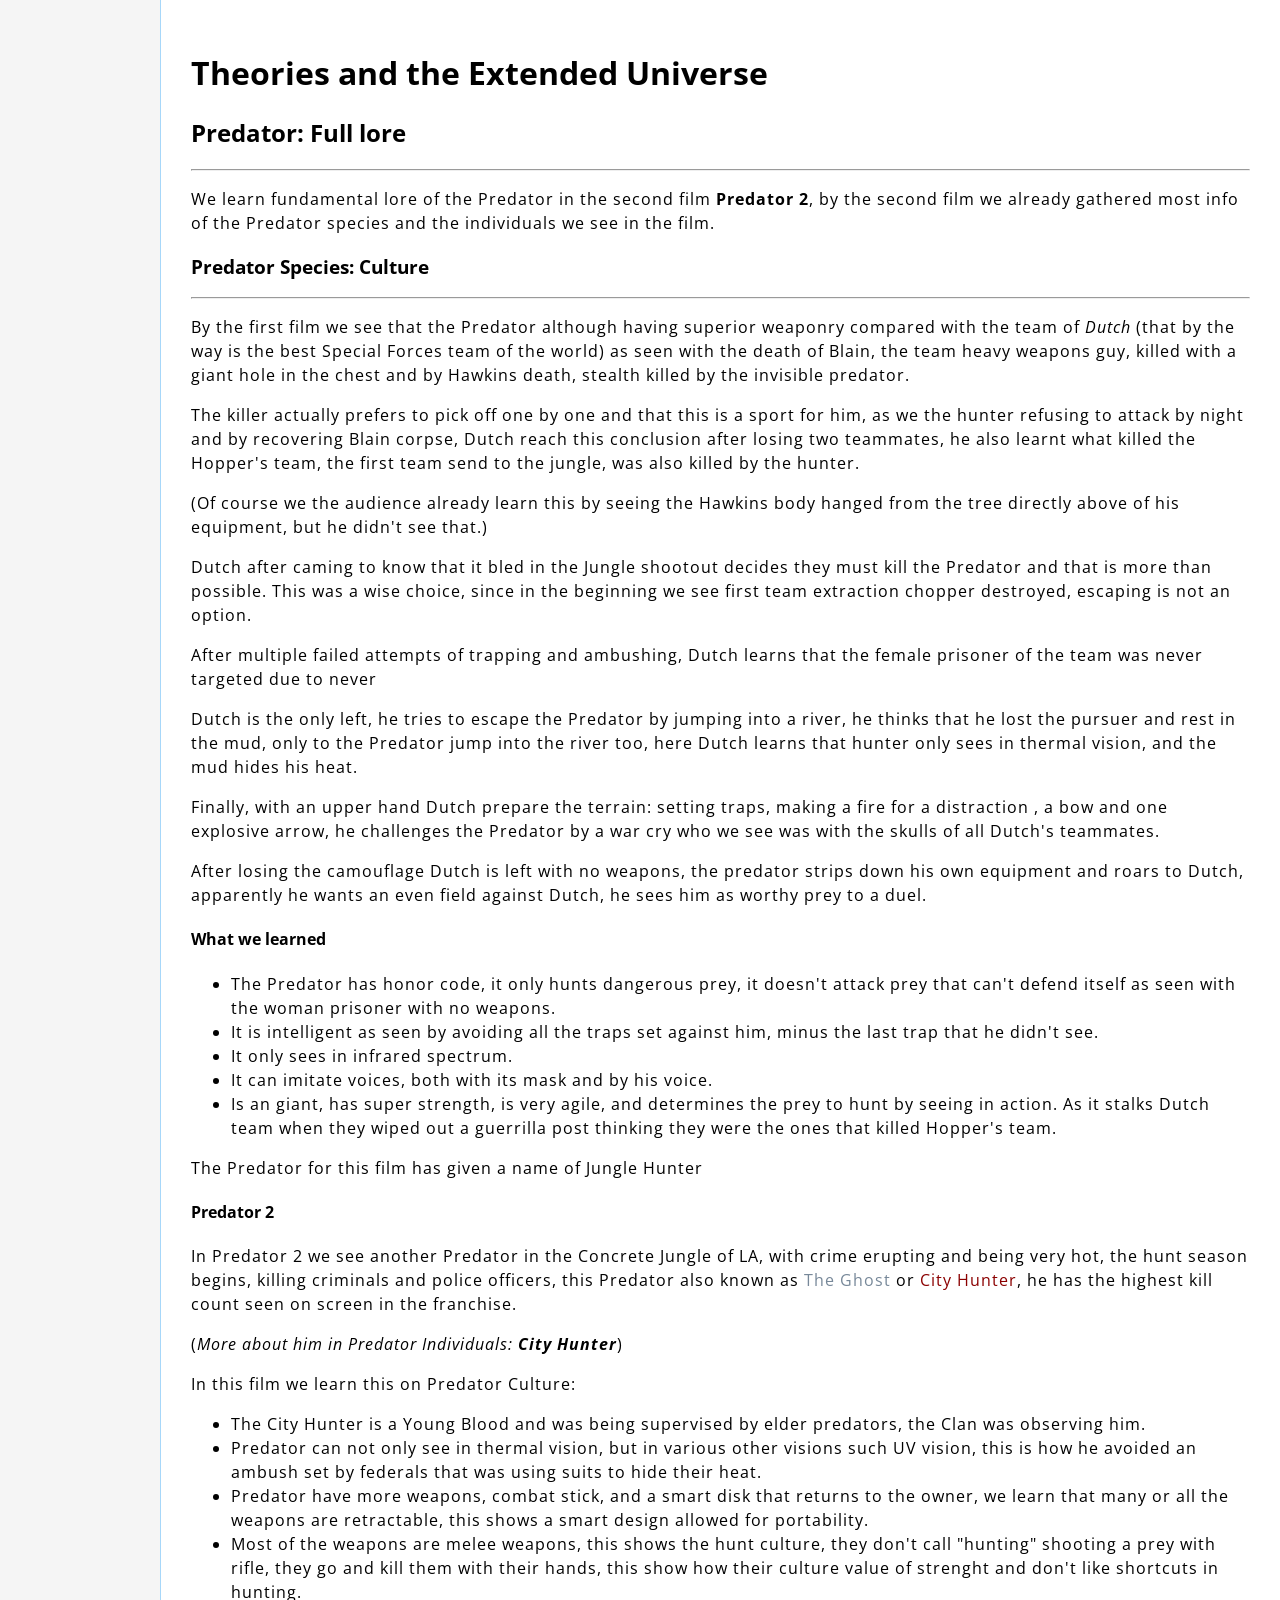
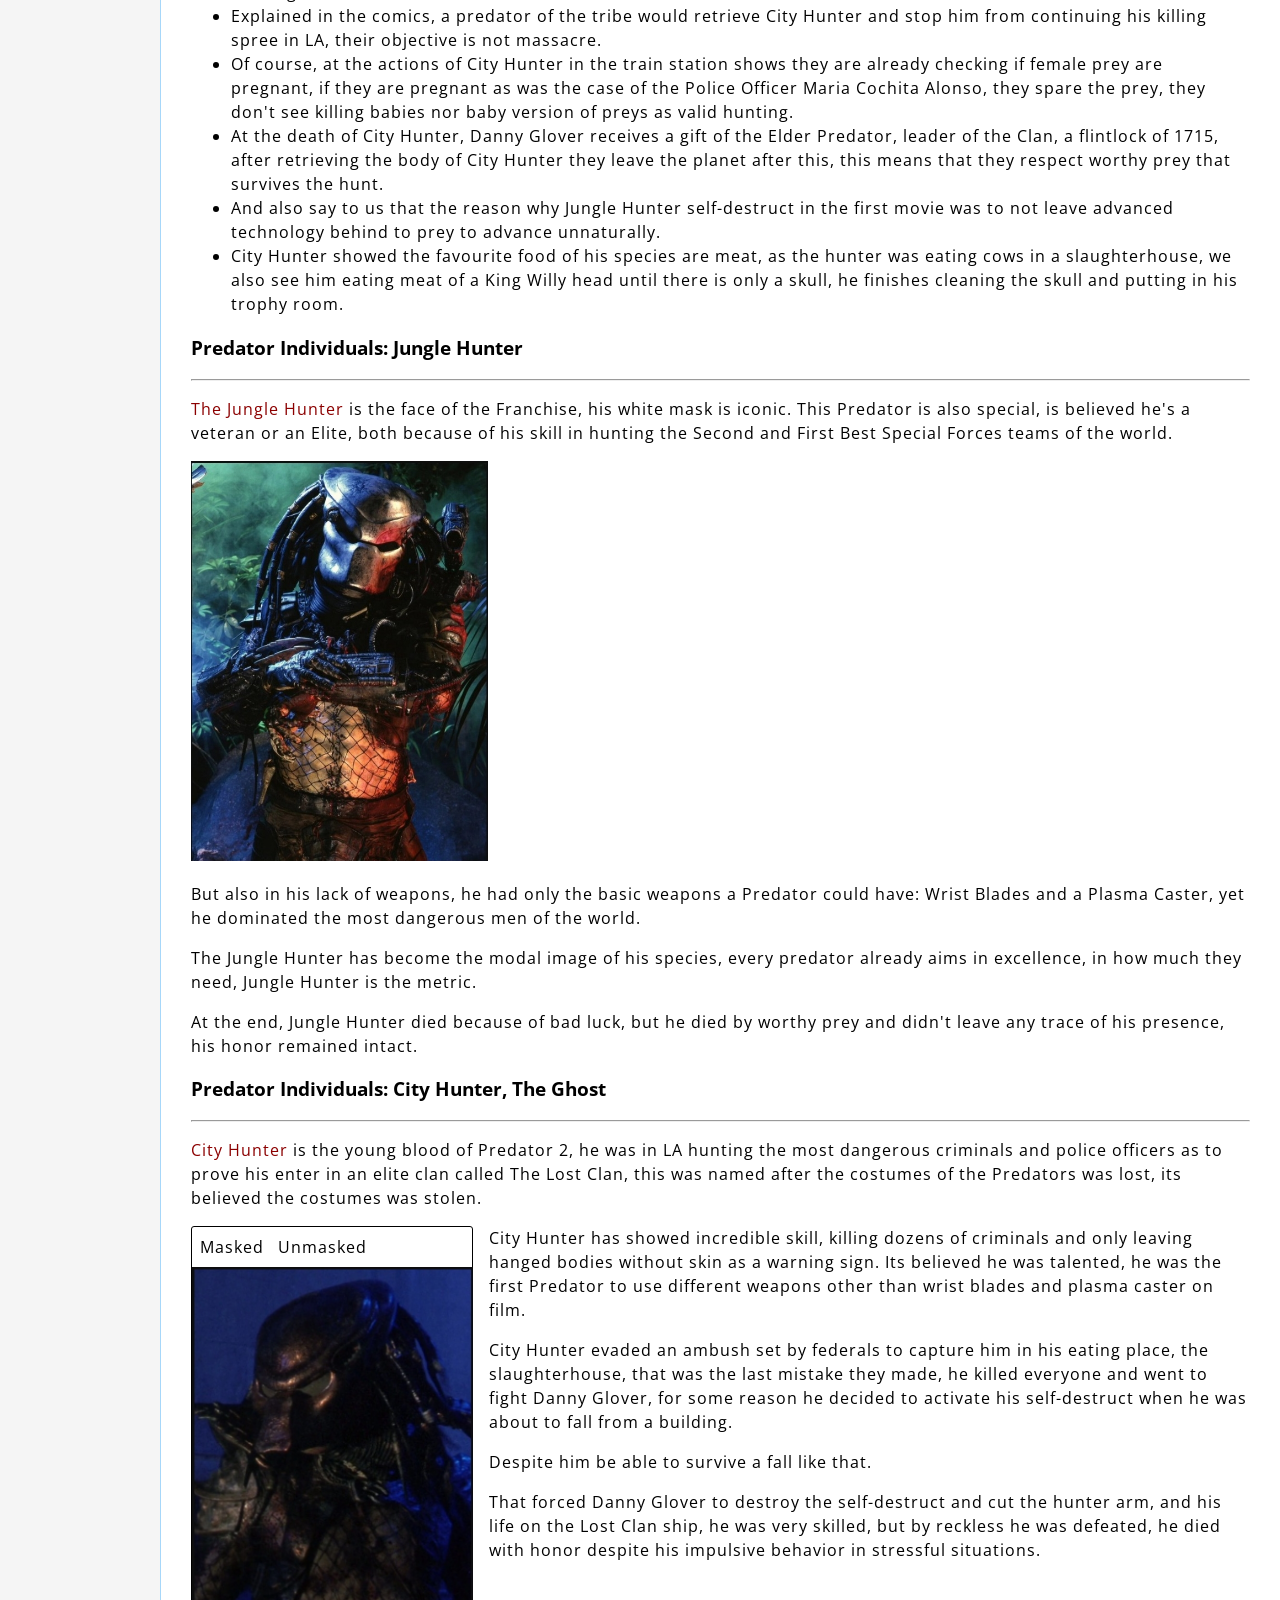
==== templates/ex_avp.html @ c5069220 "Making the image to change when clicked in specific button." ====
<!DOCTYPE html>
<html lang="en">
<head>
    <meta charset="UTF-8">
    <meta name="viewport" content="width=device-width">
    <title>My app title</title>
    <link href="../static/style.css" rel="stylesheet">
    <link rel="icon" href="../tudo_que_aprendi/static/images/MASKA0.png" type="image/x-icon">
    <link rel="preconnect" href="https://fonts.googleapis.com">
    <link rel="preconnect" href="https://fonts.gstatic.com" crossorigin>
    <link href="https://fonts.googleapis.com/css2?family=Open+Sans:ital,wght@0,300..800;1,300..800&display=swap" rel="stylesheet">
</head>
<body>
    <div class="box">
        <h1>Theories and the Extended Universe</h1>
        <h2>Predator: Full lore</h2>
        <hr>
        <p>We learn fundamental lore of the Predator in the second film <strong>Predator 2</strong>, by the second film we
            already gathered most info of the Predator species and the individuals we see in the film.
        </p>
        <h3>Predator Species: Culture</h3>
        <hr>
        <div>
            <p>By the first film we see that the Predator although having superior weaponry compared with the team of <em>Dutch</em>
            (that by the way is the best Special Forces team of the world) as seen with the death of Blain,
            the team heavy weapons guy, killed with a giant hole in the chest and by Hawkins death, stealth killed by the invisible predator.
            </p>
            <p>The killer actually prefers to pick off one by one and that this is a sport for him, as we the hunter refusing to attack
                by night and by recovering Blain corpse, Dutch reach this conclusion after losing two teammates, he also learnt
                what killed the Hopper's team, the first team send to the jungle, was also killed by the hunter.
            </p>
            <p>(Of course we the audience already learn this by seeing the Hawkins body hanged from the tree directly above
                of his equipment, but he didn't see that.)
            </p>
            <p>Dutch after caming to know that it bled in the Jungle shootout decides they must kill the Predator and that is
                more than possible. This was a wise choice, since in the beginning we see first team extraction chopper destroyed,
                escaping is not an option.
            </p>
            <p>After multiple failed attempts of trapping and ambushing, Dutch learns that the female prisoner of the team
                was never targeted due to never
            <p>
                Dutch is the only left, he tries to escape the Predator
                by jumping into a river, he thinks that he lost the pursuer and rest in the mud, only to the Predator jump into
                the river too, here Dutch learns that hunter only sees in thermal vision, and the mud hides his heat.
            </p>
            <p>Finally, with an upper hand Dutch prepare the terrain: setting traps, making a fire for a distraction
                , a bow and one explosive arrow, he challenges the Predator by a war cry who we see was with the skulls of all
                Dutch's teammates.
            </p>
            <p>After losing the camouflage Dutch is left with no weapons, the predator strips down his own equipment and roars
                to Dutch, apparently he wants an even field against Dutch, he sees him as worthy prey to a duel.
            </p>
            <h4>What we learned</h4>
            <ul>
                <li>The Predator has honor code, it only hunts dangerous prey, it doesn't attack prey that can't defend itself
                    as seen with the woman prisoner with no weapons.
                </li>
                <li>It is intelligent as seen by avoiding all the traps set against him, minus the last trap that he didn't see.</li>
                <li>It only sees in infrared spectrum.</li>
                <li>It can imitate voices, both with its mask and by his voice.</li>
                <li>Is an giant, has super strength, is very agile, and determines the prey to hunt by seeing in action. As it
                    stalks Dutch team when they wiped out a guerrilla post thinking they were the ones that killed Hopper's team.
                </li>
            </ul>
            <p>The Predator for this film has given a name of Jungle Hunter</p>
            <h4>Predator 2</h4>
            <p>In Predator 2 we see another Predator in the Concrete Jungle of LA, with crime erupting and being very hot,
                the hunt season begins, killing criminals and police officers, this Predator also known as
                <span style="color: lightslategrey">The Ghost</span> or <span class="p_maincolor">City Hunter</span>, he
                has the highest kill count seen on screen in the franchise.
            </p>
            <p>(<em>More about him in Predator Individuals: <strong>City Hunter</strong></em>)</p>
            <p>In this film we learn this on Predator Culture:</p>
            <ul><li>The City Hunter is a Young Blood and was being supervised by elder predators, the Clan was observing him.</li>
                <li>Predator can not only see in thermal vision, but in various other visions such UV vision, this is how
                    he avoided an ambush set by federals that was using suits to hide their heat.
                </li>
                <li>Predator have more weapons, combat stick, and a smart disk that returns to the owner, we learn that
                    many or all the weapons are retractable, this shows a smart design allowed for portability.
                </li>
                <li>Most of the weapons are melee weapons, this shows the hunt culture, they don't call "hunting" shooting
                    a prey with rifle, they go and kill them with their hands, this show how their culture value of strenght
                    and don't like shortcuts in hunting.
                </li>
                <li>Explained in the comics, a predator of the tribe would retrieve City Hunter and stop him from continuing
                    his killing spree in LA, their objective is not massacre.
                </li>
                <li>Of course, at the actions of City Hunter in the train station shows they are already checking if female
                    prey are pregnant, if they are pregnant as was the case of the Police Officer Maria Cochita Alonso,
                    they spare the prey, they don't see killing babies nor baby version of preys as valid hunting.
                </li>
                <li>At the death of City Hunter, Danny Glover receives a gift of the Elder Predator, leader of the Clan,
                    a flintlock of 1715, after retrieving the body of City Hunter they leave the planet after this,
                    this means that they respect worthy prey that survives the hunt.
                </li>
                <li>And also say to us that the reason why Jungle Hunter self-destruct in the first movie was to not leave
                    advanced technology behind to prey to advance unnaturally.
                </li>
                <li>City Hunter showed the favourite food of his species are meat, as the hunter was eating cows in
                    a slaughterhouse, we also see him eating meat of a King Willy head until there is only a skull,
                    he finishes cleaning the skull and putting in his trophy room.
                </li>
            </ul>
           <!-- <img src="../static/imgs/City_Hunter_%20Masked.jpeg" alt="City Hunter Masked"> -->
        </div>
        <h3>Predator Individuals: Jungle Hunter</h3>
        <hr>
        <div>
            <p><span class="p_maincolor">The Jungle Hunter</span> is the face of the Franchise, his white mask is iconic. This Predator is also special, is
                believed he's a veteran or an Elite, both because of his skill in hunting the Second and First Best Special Forces
                teams of the world.
            </p>
            <img class="fix_image3" src="../static/imgs/Jungle_Predator.jpeg" alt="Jungle Hunter posing">
            <p>But also in his lack of weapons, he had only the basic weapons a Predator could have: Wrist Blades and a Plasma
                Caster, yet he dominated the most dangerous men of the world.
            </p>
            <p>The Jungle Hunter has become the modal image of his species, every predator already aims in excellence, in how
                much they need, Jungle Hunter is the metric.
            </p>
            <p>At the end, Jungle Hunter died because of bad luck, but he died by worthy prey and didn't leave any trace of his
                presence, his honor remained intact.
            </p>
        </div>
        <h3>Predator Individuals: City Hunter, The Ghost</h3>
        <hr>
        <div>
            <p><span class="p_maincolor">City Hunter</span> is the young blood of Predator 2, he was in LA hunting the most dangerous criminals and police officers
                as to prove his enter in an elite clan called The Lost Clan, this was named after the costumes
                of the Predators was lost, its believed the costumes was stolen.
            </p>
            <div class="cont_m tabber">
                <ul class="changeImg" role="tablist">
                    <li tabindex="0" class="specialLi">Masked</li>
                    <li tabindex="-1">Unmasked</li>
                </ul>
                <img src="../static/imgs/City_Hunter_Masked.jpeg" alt="City Hunter Masked" class="fix_image2">
            </div>
            <p>City Hunter has showed incredible skill, killing dozens of criminals and only leaving hanged bodies without skin
                as a warning sign. Its believed he was talented, he was the first Predator to use different weapons other
                than wrist blades and plasma caster on film.
            </p>
            <p>City Hunter evaded an ambush set by federals to capture him in his eating place, the slaughterhouse, that
                was the last mistake they made, he killed everyone and went to fight Danny Glover, for some reason he decided
                to activate his self-destruct when he was about to fall from a building.
            </p>
            <p>Despite him be able to survive a fall like that.</p>
            <p>That forced Danny Glover to destroy the self-destruct and cut the hunter arm, and his life on the Lost Clan ship,
                he was very skilled, but by reckless he was defeated, he died with honor despite his impulsive behavior
                in stressful situations.
            </p>
        </div>
    </div>
    <script src="../static/progam.js"></script>
    <!--<div class="explore-navigation"v>
        <p>Teste</p>
        <ul>
            <li>Temos isso</li>
            <li>E isso</li>
            <li>E isso tambem</li>
            <li>E isso tambem2</li>
            <li>E isso tambem3</li>
        </ul>
    </div>-->
</body>
</html>
---- static/style.css ----
h3.contents {
    text-align: center;
}

.p_maincolor {
    color: darkred;
}

.a_maincolor {
    color: darkgreen;
}

.m_maincolor {
    color: darkslateblue;
}

html {
    font-size: 16px;
    /* Replace PLACEHOLDER with the font-family property value you got from Google Fonts */
    font-family: "Open Sans", sans-serif;
}

body {
    margin: auto;
  //  padding: 1.25em 1.5em 1.5em 1.5em;
    background: whitesmoke;
    //max-width: 1000px;
}

p, li {
    line-height: 1.5;
    letter-spacing: 1px;
}

.fix_image {
    max-width: 500px;
}

.fix_image2 {
    max-width: 500px;
    max-height: 350px;
    display: block;
}

.fix_image3 {
    max-width: 500px;
    max-height: 400px;
}

.explore-navigation {
    display: flex;
    flex-direction: column;
    left: 0;
    bottom: 0;
    position: absolute;
}

a:link {
    text-decoration: none;
}

a:hover {
    text-decoration: underline;
}

p {
    display: block;
}

.txtAlign {
    text-align: left;
}

/*.line {
    //margin-top: -1px;
    border: 1px solid #a7d7f9;
    border-right-width: 0px;
}*/

.box {
    margin-top: -1px;
    margin-left: 10em;
    border: 1px solid #a7d7f9;
    border-right-width: 0px;
    padding: 30px;
    background: white;
}

.cont_m li::marker {
    content: ' ';
}

.changeImg {
    display: flex;
    gap: 10px;
    list-style: none;
    margin: 6px;
    padding: 0;
}

.changeImg li {
    display: inline-block;
//  align-items: center;
    cursor: pointer;
    border: 2px solid transparent;
}

.changeImg li:active {
    //border-bottom: 2px solid orange;
    box-shadow: inset 0 -3px 0 -1px orange;
    transition: box-shadow .1s;
}

.tabber {
    border-radius: 3px;
    border-style: solid;
    border-width: 1px;
    clear: left;
    float: left;
    //margin: 0 0 18px 18px;
    margin-right: 1em;
    width: 280px;
    //overflow: hidden;
}

.mycontent {
    margin: auto;
    border: 1px solid darkslategray;
    width: 300px;
    display: table;
}

button {
    width: 200px;
}

.container {
    display: flex;
    gap: 0.5rem;
    flex-direction: column;
}

div.parent {
    border: 1px solid black;
    padding: 5px;
    width: 100px;
    height: 100px;
}

div.child {
    border: 1px solid red;
    margin: 10px;
    padding: 5px;
    width: 80px;
    height: 60px;
    box-sizing: border-box;
}

#content {
    margin: 0 0 20px 0;
    font-size: 95%;
    box-sizing: border-box;
}

#t-dad {
    border: 1px solid red;
}

#c1 {
    background: pink;
}

#pred {
    color: red;
}

#marine {
    color: darkblue;
}

#alien {
    color: green;
}
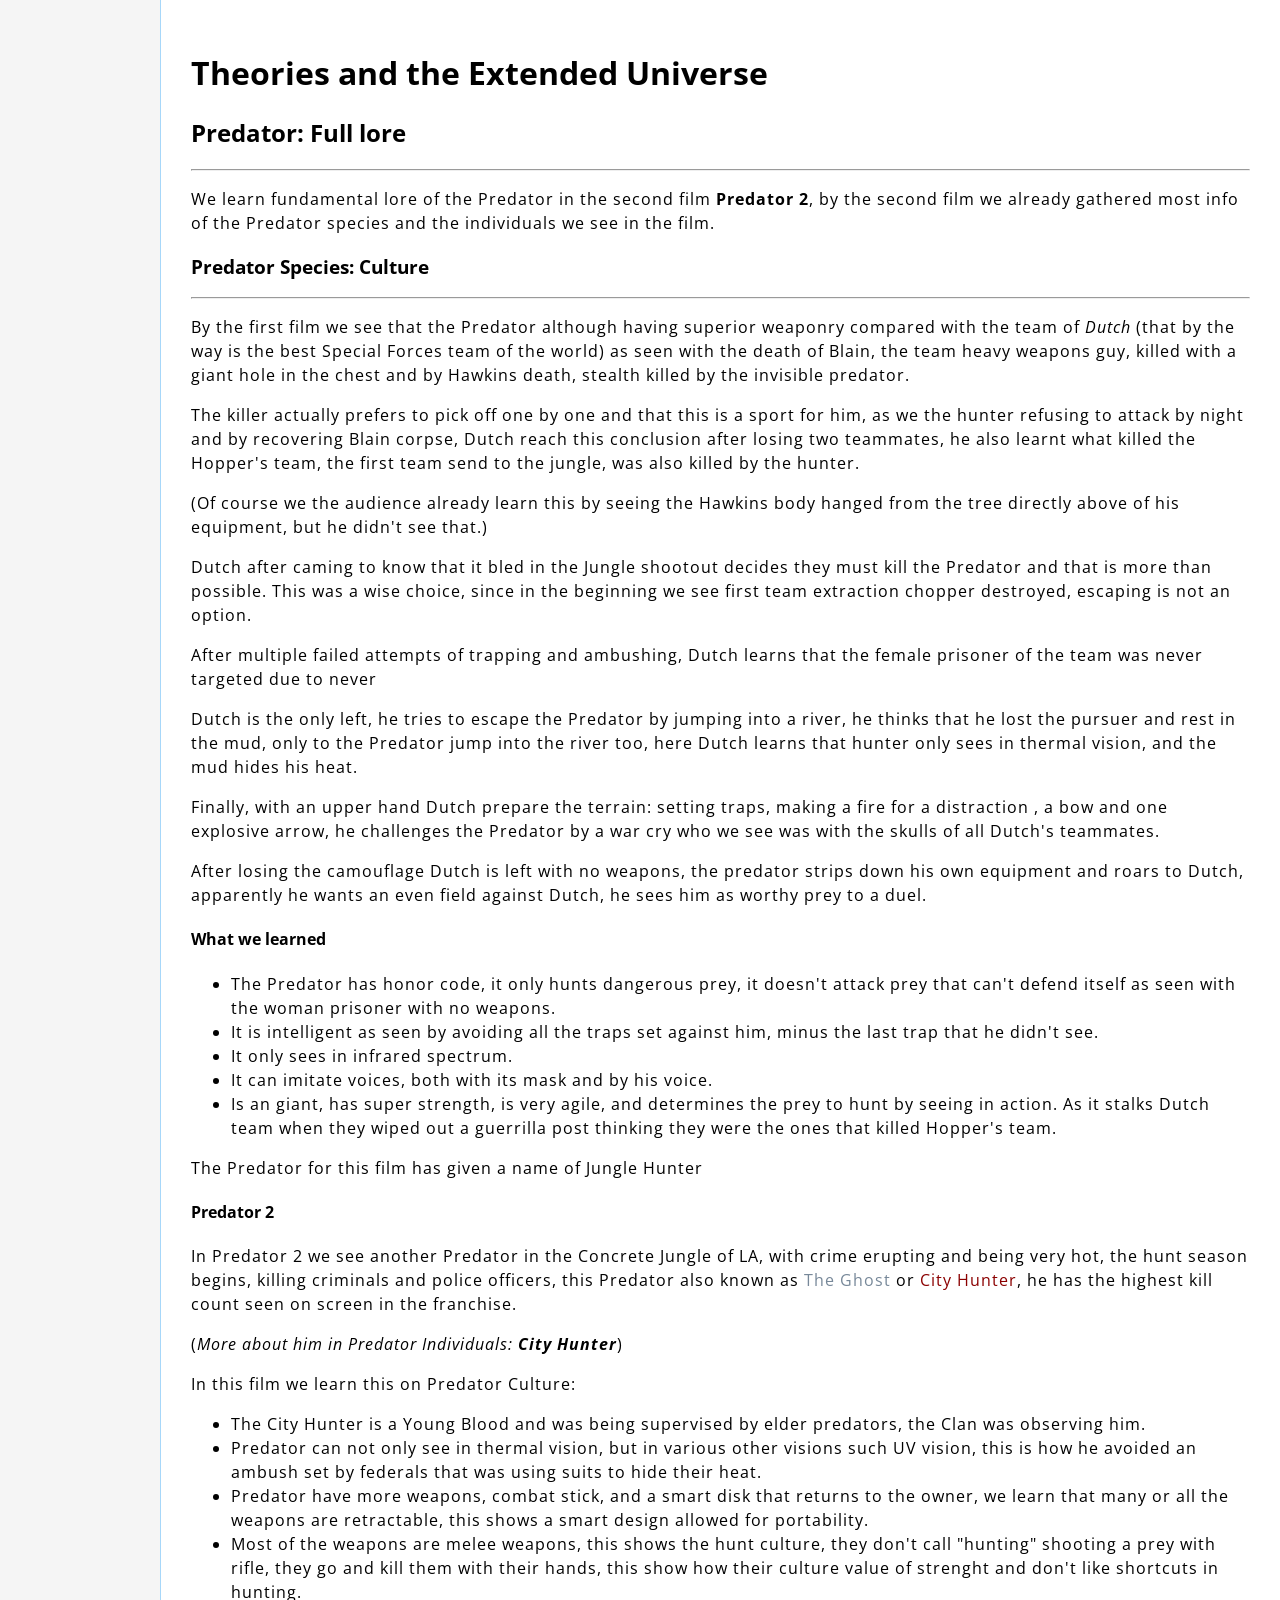
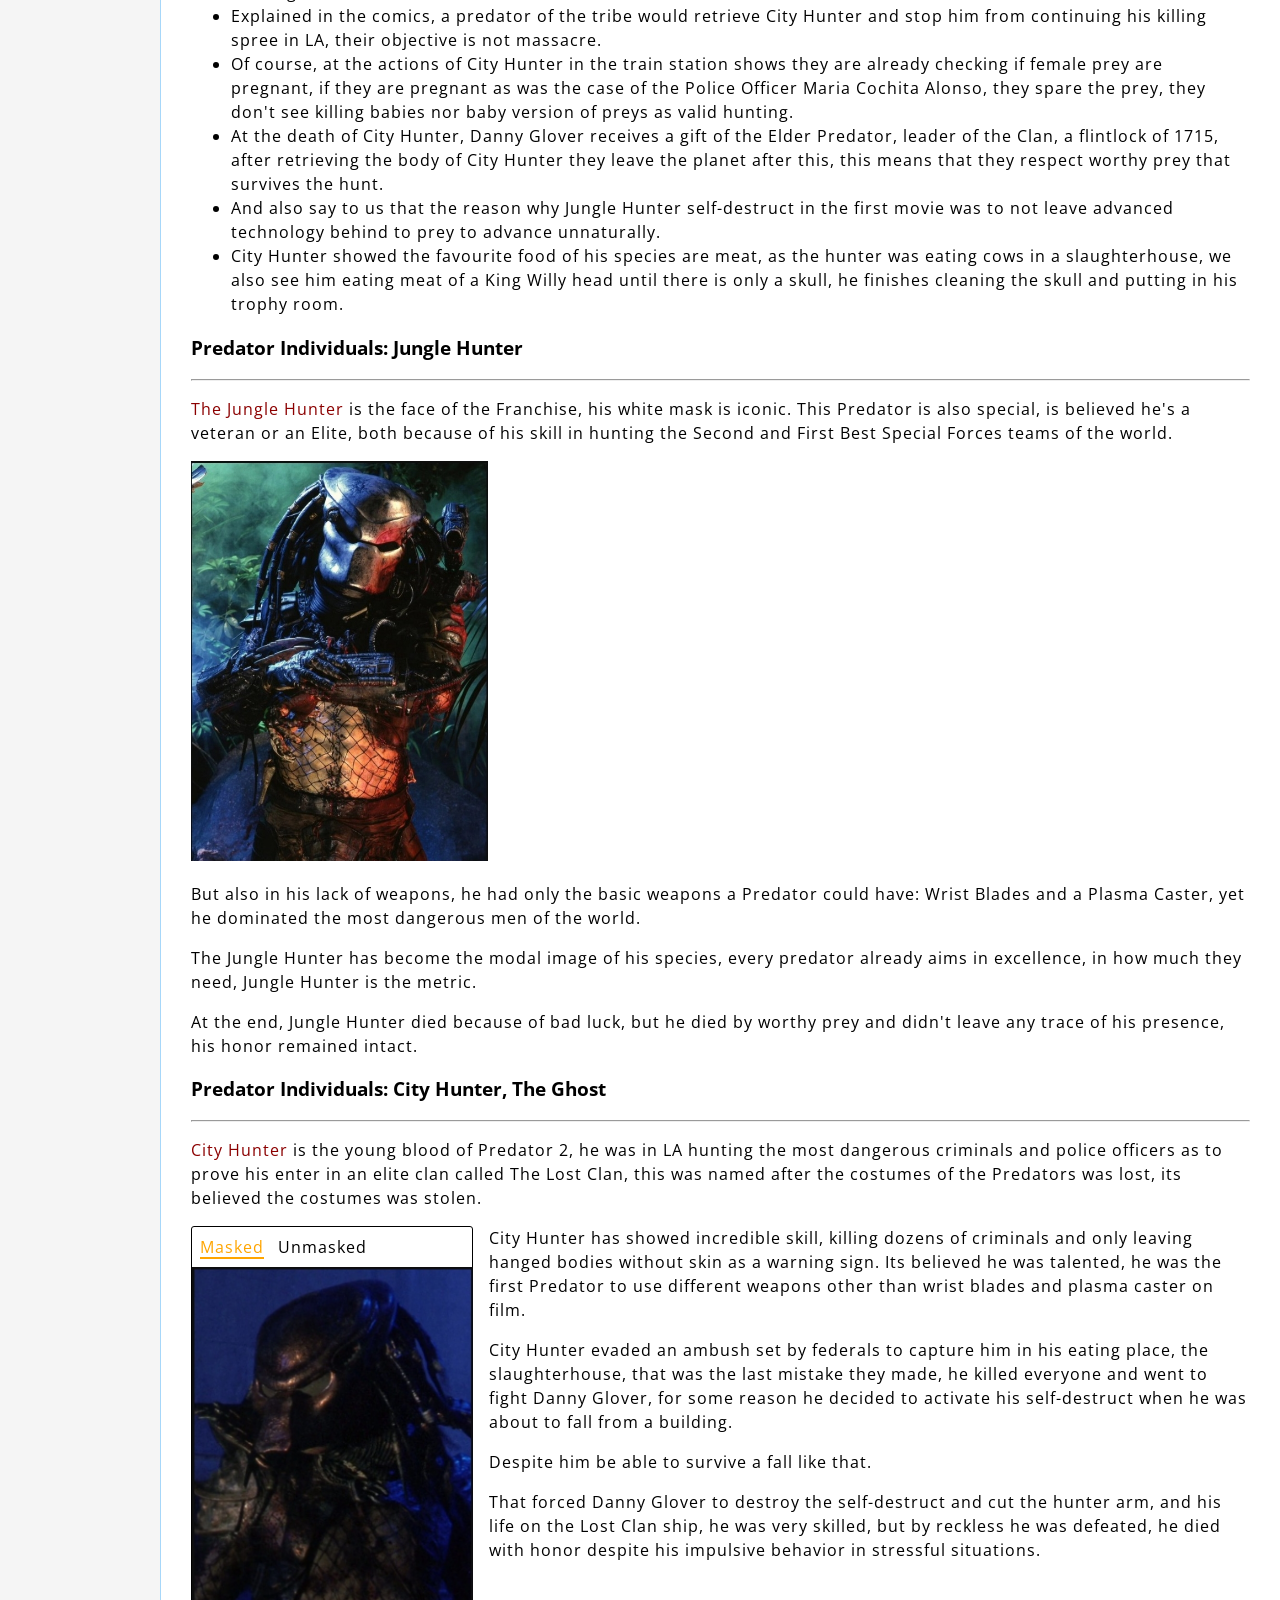
==== commit 73534b6c: "Finished making the button to change image be like the one of Fandom, Xenopedia of City Hunter." ====
--- a/templates/ex_avp.html
+++ b/templates/ex_avp.html
@@ -130,10 +130,10 @@
             </p>
             <div class="cont_m tabber">
                 <ul class="changeImg" role="tablist">
-                    <li tabindex="0" class="specialLi">Masked</li>
+                    <li tabindex="0" class="active">Masked</li>
                     <li tabindex="-1">Unmasked</li>
                 </ul>
-                <img src="../static/imgs/City_Hunter_Masked.jpeg" alt="City Hunter Masked" class="fix_image2">
+                <img src="../static/imgs/City_Hunter_Masked.jpeg" alt="City Hunter Masked" class="fix_image2" id="CH">
             </div>
             <p>City Hunter has showed incredible skill, killing dozens of criminals and only leaving hanged bodies without skin
                 as a warning sign. Its believed he was talented, he was the first Predator to use different weapons other
--- a/static/style.css
+++ b/static/style.css
@@ -105,8 +105,14 @@
     border: 2px solid transparent;
 }
 
-.changeImg li:active {
+/*.changeImg li:active {
     //border-bottom: 2px solid orange;
+    box-shadow: inset 0 -3px 0 -1px orange;
+    transition: box-shadow .1s;
+}*/
+
+.active {
+    color: orange;
     box-shadow: inset 0 -3px 0 -1px orange;
     transition: box-shadow .1s;
 }
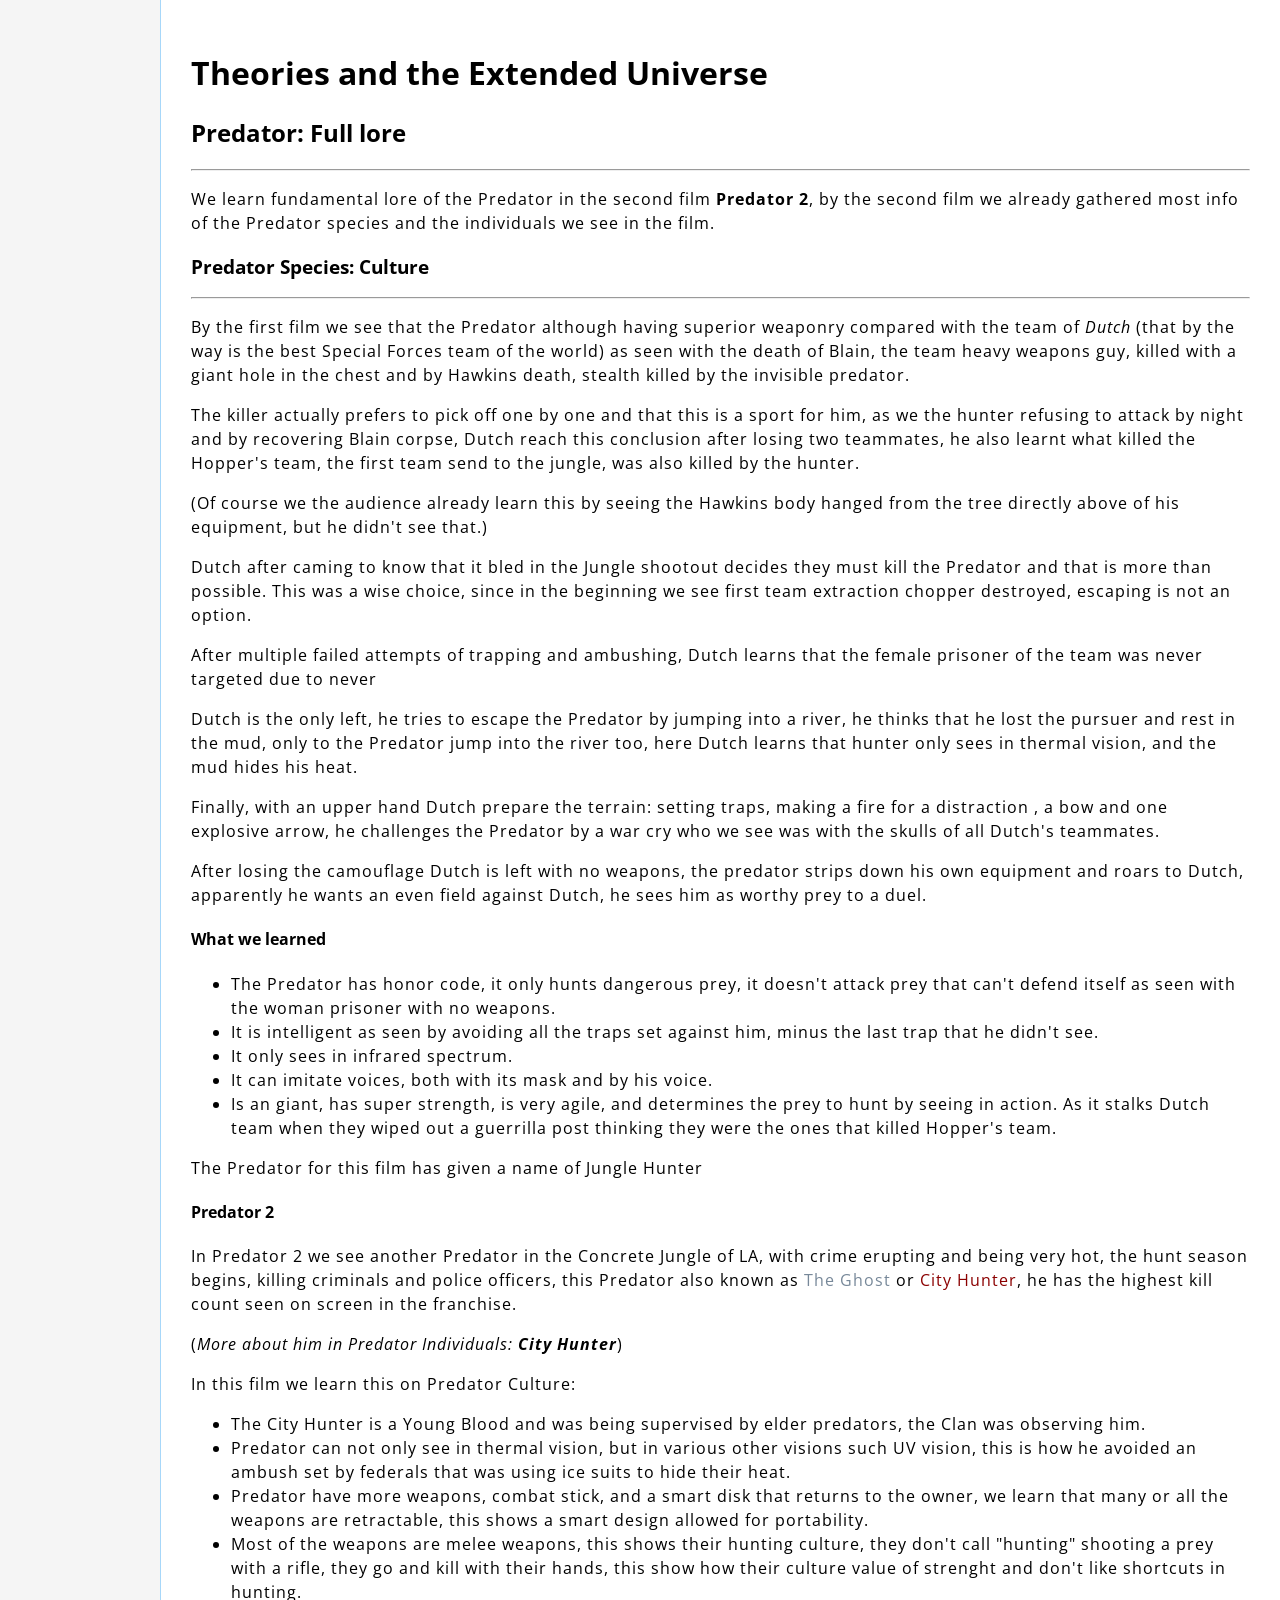
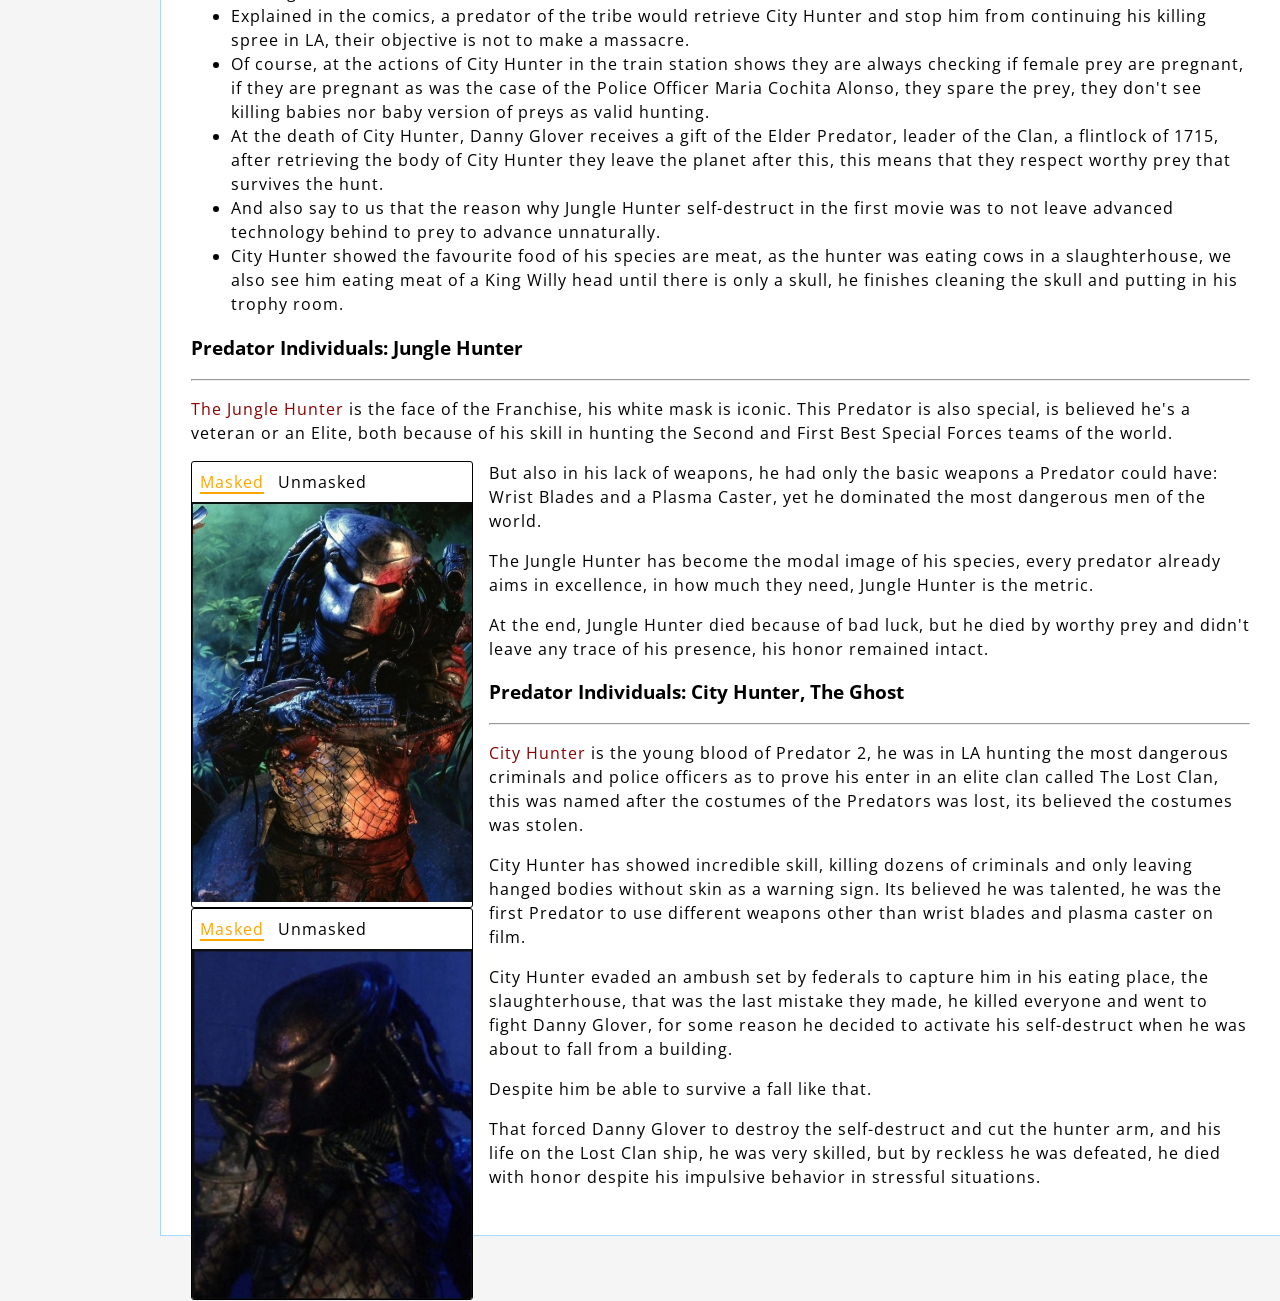
==== commit 79a98ac4: "Added change img to Jungle Hunter image, need to now fix the text format since the image are blowing" ====
--- a/templates/ex_avp.html
+++ b/templates/ex_avp.html
@@ -73,19 +73,19 @@
             <p>In this film we learn this on Predator Culture:</p>
             <ul><li>The City Hunter is a Young Blood and was being supervised by elder predators, the Clan was observing him.</li>
                 <li>Predator can not only see in thermal vision, but in various other visions such UV vision, this is how
-                    he avoided an ambush set by federals that was using suits to hide their heat.
+                    he avoided an ambush set by federals that was using ice suits to hide their heat.
                 </li>
                 <li>Predator have more weapons, combat stick, and a smart disk that returns to the owner, we learn that
                     many or all the weapons are retractable, this shows a smart design allowed for portability.
                 </li>
-                <li>Most of the weapons are melee weapons, this shows the hunt culture, they don't call "hunting" shooting
-                    a prey with rifle, they go and kill them with their hands, this show how their culture value of strenght
+                <li>Most of the weapons are melee weapons, this shows their hunting culture, they don't call "hunting" shooting
+                    a prey with a rifle, they go and kill with their hands, this show how their culture value of strenght
                     and don't like shortcuts in hunting.
                 </li>
                 <li>Explained in the comics, a predator of the tribe would retrieve City Hunter and stop him from continuing
-                    his killing spree in LA, their objective is not massacre.
+                    his killing spree in LA, their objective is not to make a massacre.
                 </li>
-                <li>Of course, at the actions of City Hunter in the train station shows they are already checking if female
+                <li>Of course, at the actions of City Hunter in the train station shows they are always checking if female
                     prey are pregnant, if they are pregnant as was the case of the Police Officer Maria Cochita Alonso,
                     they spare the prey, they don't see killing babies nor baby version of preys as valid hunting.
                 </li>
@@ -110,7 +110,14 @@
                 believed he's a veteran or an Elite, both because of his skill in hunting the Second and First Best Special Forces
                 teams of the world.
             </p>
-            <img class="fix_image3" src="../static/imgs/Jungle_Predator.jpeg" alt="Jungle Hunter posing">
+            <div class="cont_m tabber">
+                <ul class="changeImg" role="tablist">
+                    <li tabindex="0" class="active">Masked</li>
+                    <li tabindex="-1">Unmasked</li>
+                </ul>
+                 <img class="fix_image3" src="../static/imgs/Jungle_Predator.jpeg" alt="Jungle Hunter posing" id="JH">
+            </div>
+            <!--<img class="fix_image3" src="../static/imgs/Jungle_Predator.jpeg" alt="Jungle Hunter posing">-->
             <p>But also in his lack of weapons, he had only the basic weapons a Predator could have: Wrist Blades and a Plasma
                 Caster, yet he dominated the most dangerous men of the world.
             </p>
@@ -129,7 +136,7 @@
                 of the Predators was lost, its believed the costumes was stolen.
             </p>
             <div class="cont_m tabber">
-                <ul class="changeImg" role="tablist">
+                <ul class="changeImg2" role="tablist">
                     <li tabindex="0" class="active">Masked</li>
                     <li tabindex="-1">Unmasked</li>
                 </ul>
--- a/static/style.css
+++ b/static/style.css
@@ -101,6 +101,20 @@
 .changeImg li {
     display: inline-block;
 //  align-items: center;
+    cursor: pointer;
+    border: 2px solid transparent;
+}
+
+.changeImg2 {
+    display: flex;
+    gap: 10px;
+    list-style: none;
+    margin: 6px;
+    padding: 0;
+}
+
+.changeImg2 li {
+    display: inline-block;
     cursor: pointer;
     border: 2px solid transparent;
 }
@@ -126,7 +140,9 @@
     //margin: 0 0 18px 18px;
     margin-right: 1em;
     width: 280px;
-    //overflow: hidden;
+   // height: 240px;
+    overflow-clip-margin: content-box;
+    overflow: hidden;
 }
 
 .mycontent {
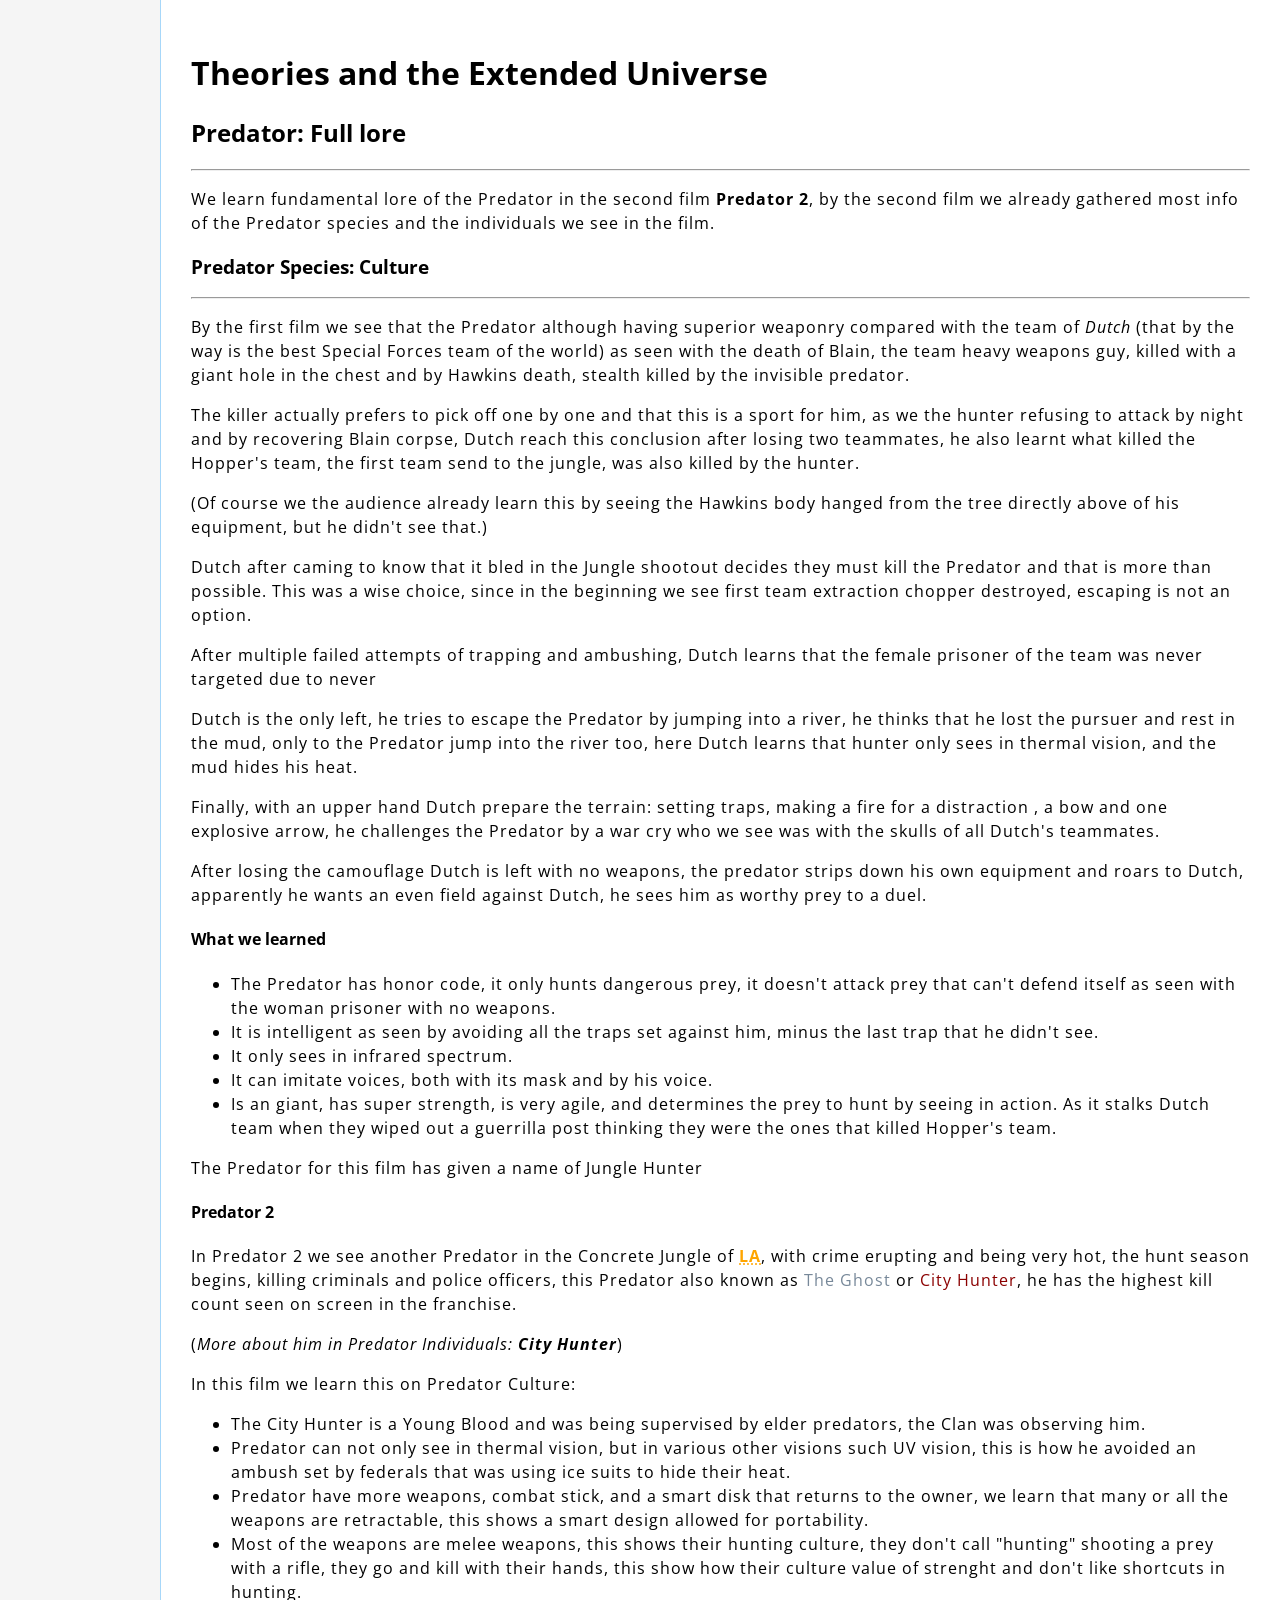
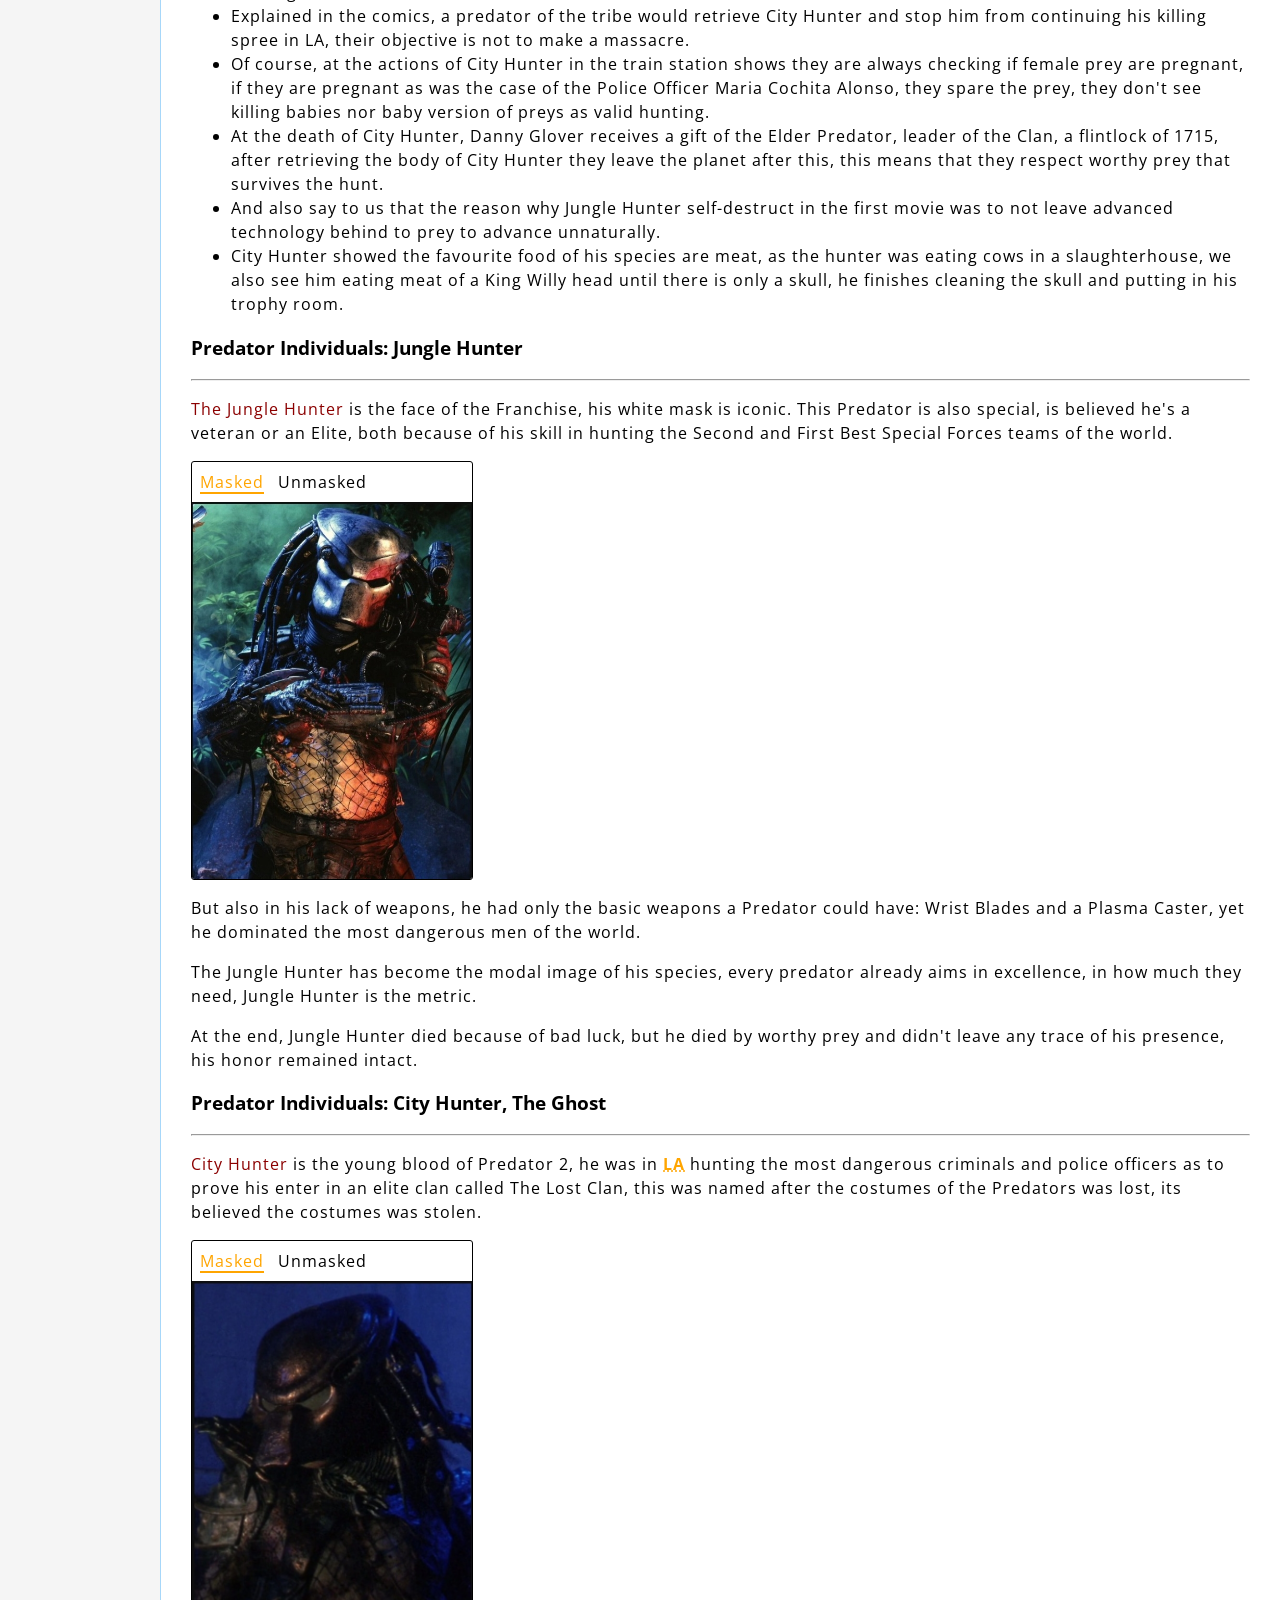
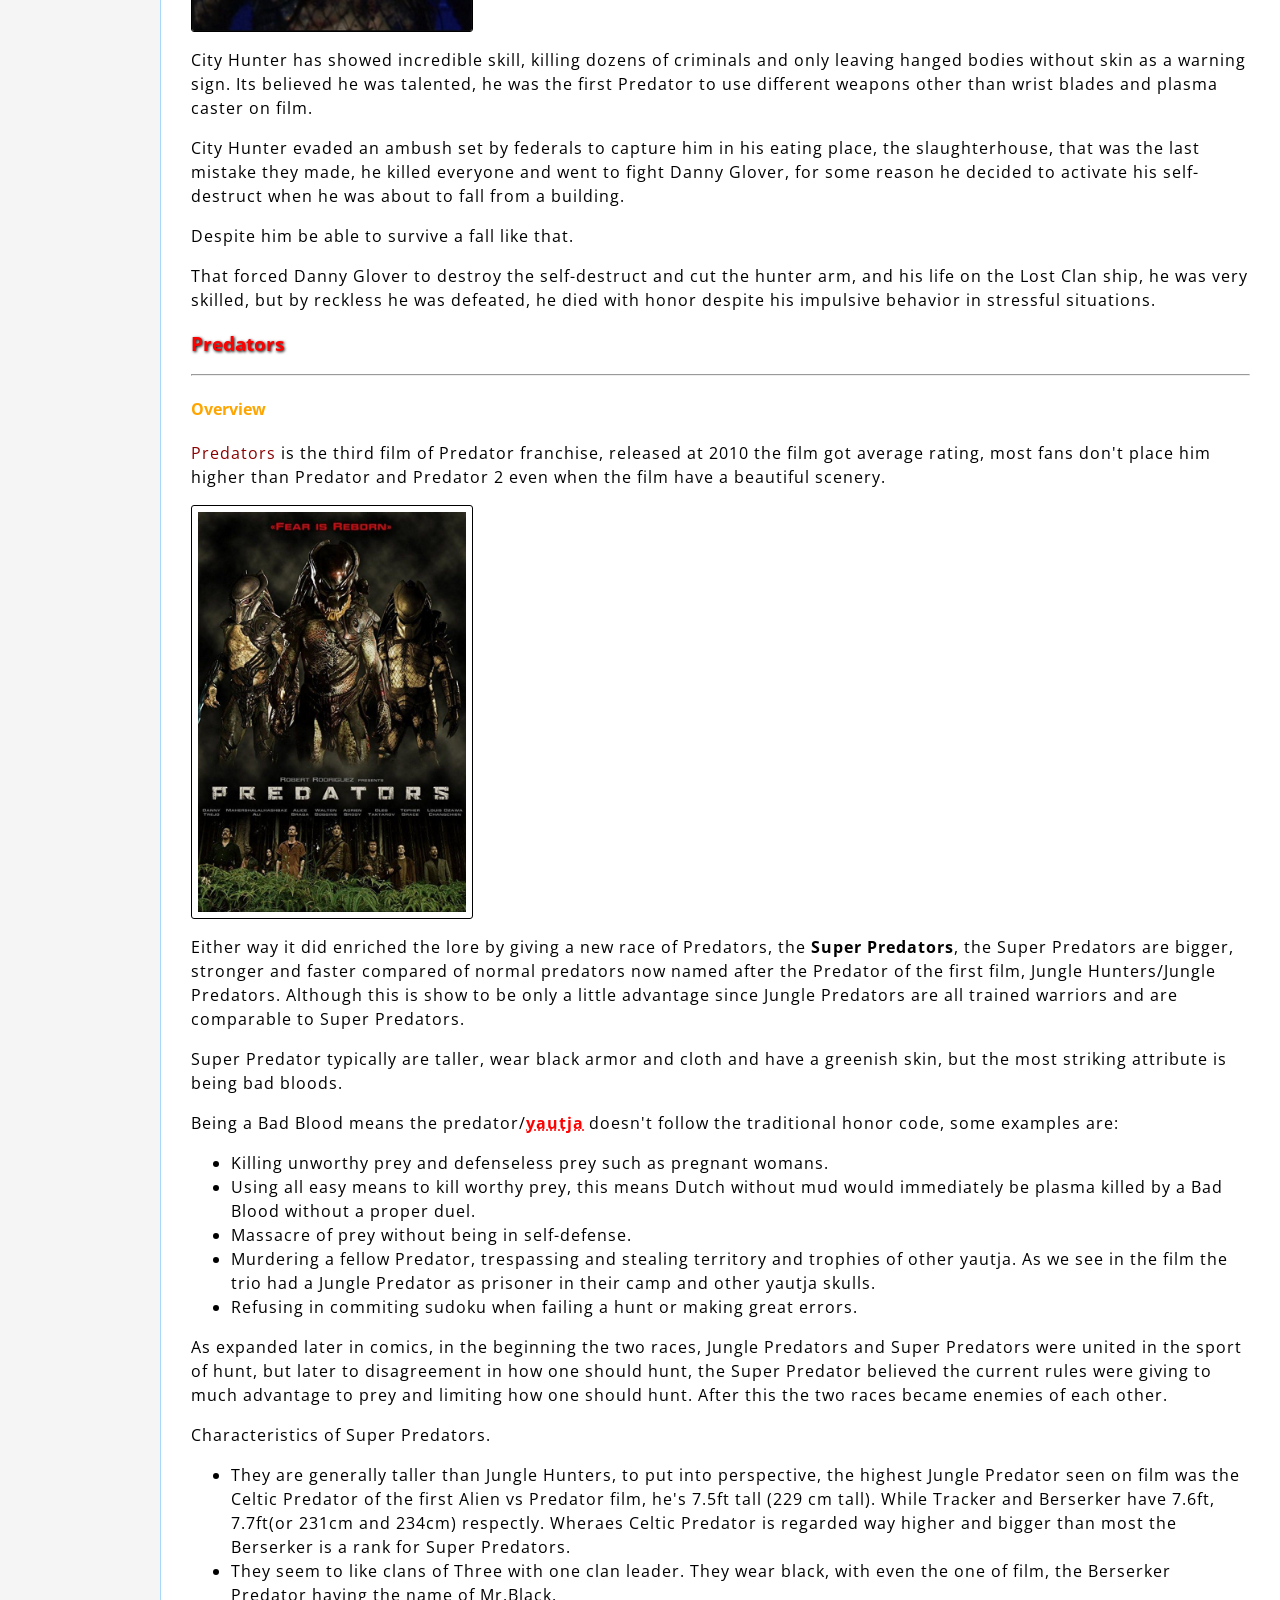
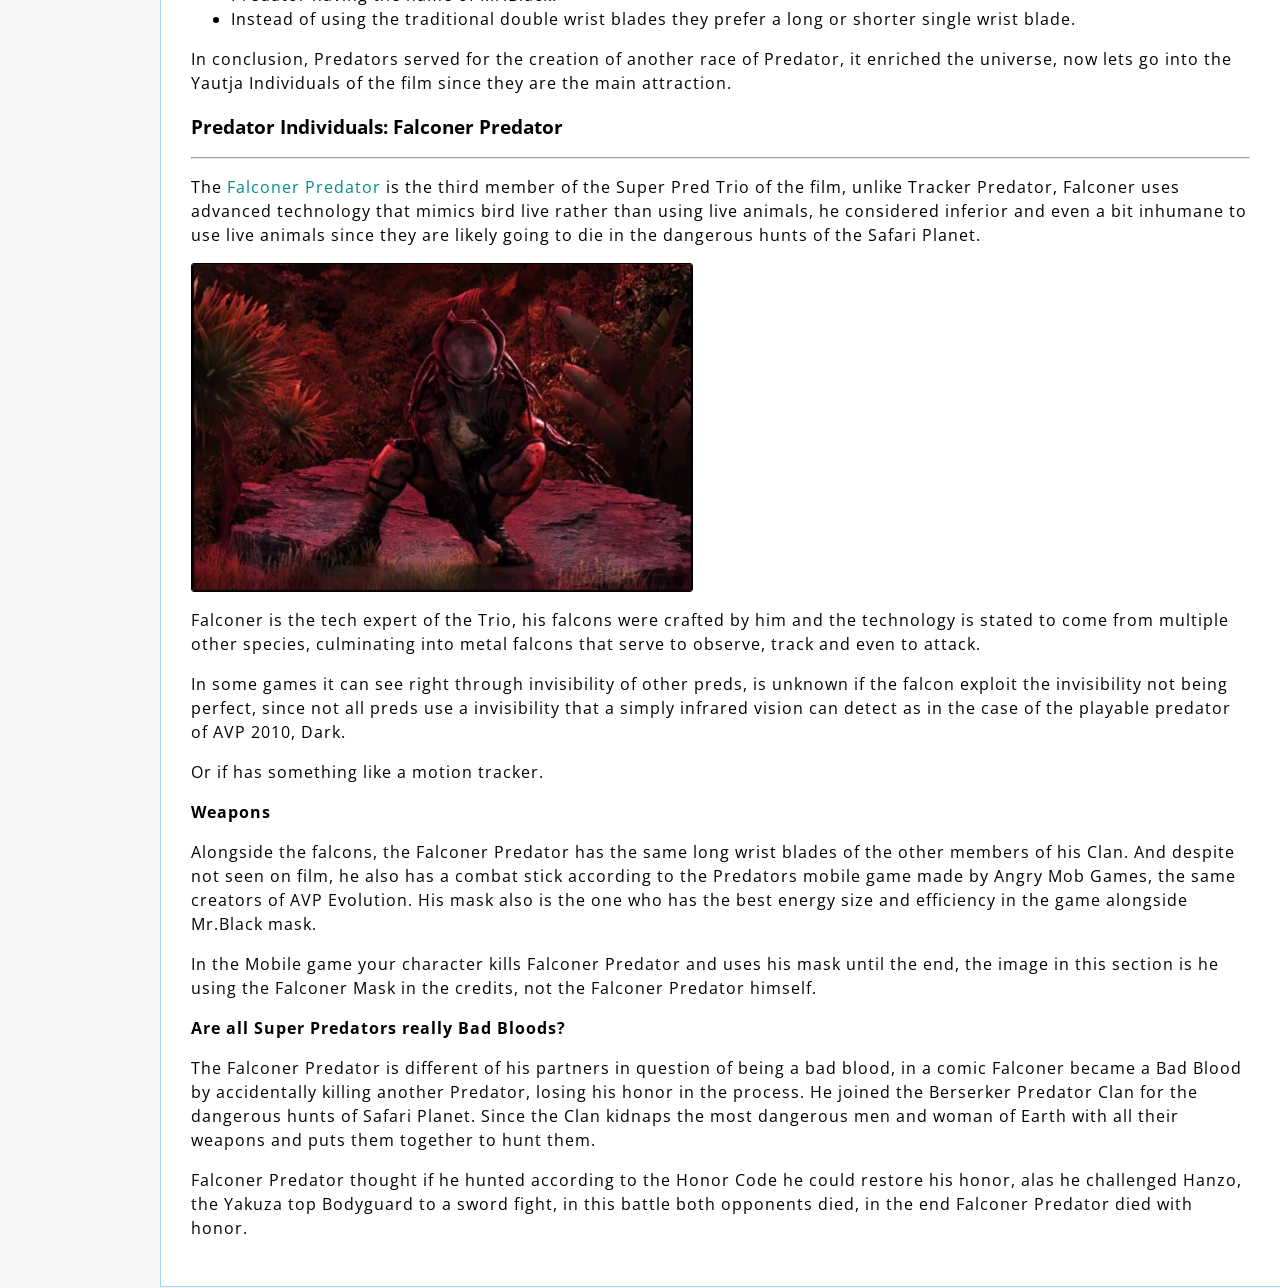
==== commit 2b3321e7: "Finished the website, for now I think. Added dark theme and abbreviations in the HTML." ====
--- a/templates/ex_avp.html
+++ b/templates/ex_avp.html
@@ -64,7 +64,7 @@
             </ul>
             <p>The Predator for this film has given a name of Jungle Hunter</p>
             <h4>Predator 2</h4>
-            <p>In Predator 2 we see another Predator in the Concrete Jungle of LA, with crime erupting and being very hot,
+            <p>In Predator 2 we see another Predator in the Concrete Jungle of <abbr title="Los Angeles">LA</abbr>, with crime erupting and being very hot,
                 the hunt season begins, killing criminals and police officers, this Predator also known as
                 <span style="color: lightslategrey">The Ghost</span> or <span class="p_maincolor">City Hunter</span>, he
                 has the highest kill count seen on screen in the franchise.
@@ -131,16 +131,18 @@
         <h3>Predator Individuals: City Hunter, The Ghost</h3>
         <hr>
         <div>
-            <p><span class="p_maincolor">City Hunter</span> is the young blood of Predator 2, he was in LA hunting the most dangerous criminals and police officers
+            <p><span class="p_maincolor">City Hunter</span> is the young blood of Predator 2, he was in <abbr title="Los Angeles">LA</abbr> hunting the most dangerous criminals and police officers
                 as to prove his enter in an elite clan called The Lost Clan, this was named after the costumes
                 of the Predators was lost, its believed the costumes was stolen.
             </p>
             <div class="cont_m tabber">
-                <ul class="changeImg2" role="tablist">
-                    <li tabindex="0" class="active">Masked</li>
-                    <li tabindex="-1">Unmasked</li>
-                </ul>
-                <img src="../static/imgs/City_Hunter_Masked.jpeg" alt="City Hunter Masked" class="fix_image2" id="CH">
+                <aside>
+                    <ul class="changeImg2" role="tablist">
+                        <li tabindex="0" class="active">Masked</li>
+                        <li tabindex="-1">Unmasked</li>
+                    </ul>
+                    <img src="../static/imgs/City_Hunter_Masked.jpeg" alt="City Hunter Masked" class="fix_image2" id="CH">
+                </aside>
             </div>
             <p>City Hunter has showed incredible skill, killing dozens of criminals and only leaving hanged bodies without skin
                 as a warning sign. Its believed he was talented, he was the first Predator to use different weapons other
@@ -154,6 +156,87 @@
             <p>That forced Danny Glover to destroy the self-destruct and cut the hunter arm, and his life on the Lost Clan ship,
                 he was very skilled, but by reckless he was defeated, he died with honor despite his impulsive behavior
                 in stressful situations.
+            </p>
+        </div>
+        <h3 class="predators">Predators</h3>
+        <hr>
+        <div>
+            <h4 style="color: orange">Overview</h4>
+            <p><a href="https://youtu.be/uzqYqoVoU74?si=p8QuFzCLejDwiKHC" style="color: darkred;">Predators</a> is the third film of Predator franchise,
+                released at 2010 the film got average rating, most fans don't place him higher than Predator and Predator 2 even when the film
+                have a beautiful scenery.
+            </p>
+            <div class="cont_m tabber">
+                <img src="../static/imgs/Predators.jfif" alt="Predators poster" class="fix_image3 changeImg">
+            </div>
+            <p>Either way it did enriched the lore by giving a new race of Predators, the <strong>Super Predators</strong>, the Super Predators
+                are bigger, stronger and faster compared of normal predators now named after the Predator of the first film, Jungle Hunters/Jungle Predators.
+                Although this is show to be only a little advantage since Jungle Predators are all trained warriors and are comparable to Super Predators.
+            </p>
+            <p>Super Predator typically are taller, wear black armor and cloth and have a greenish skin, but the most striking attribute is
+                being bad bloods.</p>
+            <p>Being a Bad Blood means the predator/<abbr title="Species name of Predator" style="color: red">yautja</abbr> doesn't follow the traditional honor code, some examples are:</p>
+            <ul>
+                <li>Killing unworthy prey and defenseless prey such as pregnant womans.</li>
+                <li>Using all easy means to kill worthy prey, this means Dutch without mud would immediately be plasma killed
+                    by a Bad Blood without a proper duel.</li>
+                <li>Massacre of prey without being in self-defense.</li>
+                <li>Murdering a fellow Predator, trespassing and stealing territory and trophies of other yautja.
+                    As we see in the film the trio had a Jungle Predator as prisoner in their camp and other yautja skulls.
+                </li>
+                <li>Refusing in commiting sudoku when failing a hunt or making great errors.</li>
+            </ul>
+            <p>As expanded later in comics, in the beginning the two races, Jungle Predators and Super Predators were united in the sport of hunt,
+                but later to disagreement in how one should hunt, the Super Predator believed the current rules were giving to much
+                advantage to prey and limiting how one should hunt. After this the two races became enemies of each other.
+            </p>
+            <p>Characteristics of Super Predators.</p>
+            <ul>
+                <li>They are generally taller than Jungle Hunters, to put into perspective, the highest Jungle Predator seen on film was the
+                    Celtic Predator of the first Alien vs Predator film, he's 7.5ft tall (229 cm tall). While Tracker and Berserker have 7.6ft, 7.7ft(or 231cm and 234cm)
+                    respectly. Wheraes Celtic Predator is regarded way higher and bigger than most the Berserker is a rank for Super Predators.
+                </li>
+                <li>They seem to like clans of Three with one clan leader. They wear black, with even the one of film, the Berserker
+                    Predator having the name of Mr.Black.
+                </li>
+                <li>Instead of using the traditional double wrist blades they prefer a long or shorter single wrist blade.</li>
+            </ul>
+            <p>In conclusion, Predators served for the creation of another race of Predator, it enriched the universe, now lets go into
+                the Yautja Individuals of the film since they are the main attraction.
+            </p>
+        </div>
+        <h3>Predator Individuals: Falconer Predator</h3>
+        <hr>
+        <div>
+            <p>The <span style="color: darkcyan">Falconer Predator</span> is the third member of the Super Pred Trio of the film, unlike
+                Tracker Predator, Falconer uses advanced technology that mimics bird live rather than using live animals, he considered
+                inferior and even a bit inhumane to use live animals since they are likely going to die in the dangerous hunts of the Safari Planet.
+            </p>
+            <div class="cont_m tabber" style="width: 500px">
+                <img src="../static/imgs/Falconer_Predator_Masked.png" alt="Falconer Predator posing" class="fix_image">
+            </div>
+            <p>Falconer is the tech expert of the Trio, his falcons were crafted by him and the technology is stated to come from multiple other species,
+                culminating into metal falcons that serve to observe, track and even to attack.
+            </p>
+            <p>In some games it can see right through invisibility of other preds, is unknown if the falcon exploit the invisibility not being perfect,
+                since not all preds use a invisibility that a simply infrared vision can detect as in the case of the playable predator of AVP 2010, Dark.
+            </p>
+            <p>Or if has something like a motion tracker.</p>
+            <p><strong>Weapons</strong></p>
+            <p>Alongside the falcons, the Falconer Predator has the same long wrist blades of the other members of his Clan. And despite not seen on film, he also has a combat stick
+                according to the Predators mobile game made by Angry Mob Games, the same creators of AVP Evolution. His mask also is the one who has the best
+                energy size and efficiency in the game alongside Mr.Black mask.
+            </p>
+            <p>In the Mobile game your character kills Falconer Predator and uses his mask until the end, the image in this section is he using
+                the Falconer Mask in the credits, not the Falconer Predator himself.
+            </p>
+            <p><strong>Are all Super Predators really Bad Bloods?</strong></p>
+            <p>The Falconer Predator is different of his partners in question of being a bad blood, in a comic Falconer became a Bad Blood by accidentally
+                killing another Predator, losing his honor in the process. He joined the Berserker Predator Clan for the dangerous hunts of Safari Planet.
+                Since the Clan kidnaps the most dangerous men and woman of Earth with all their weapons and puts them together to hunt them.
+            </p>
+            <p>Falconer Predator thought if he hunted according to the Honor Code he could restore his honor, alas he challenged Hanzo, the Yakuza top Bodyguard
+                to a sword fight, in this battle both opponents died, in the end Falconer Predator died with honor.
             </p>
         </div>
     </div>
--- a/static/style.css
+++ b/static/style.css
@@ -12,6 +12,30 @@
 
 .m_maincolor {
     color: darkslateblue;
+}
+
+.predators {
+    color: red;
+    text-shadow: 1px 1px 3px black;
+}
+
+abbr {
+    color: orange;
+    font-weight: bold;
+    transition: color 0.5s ease;
+}
+
+@media (hover: hover) {
+    abbr:hover {
+        color: darkslateblue;
+        transition-duration: 0.5s;
+    }
+}
+
+@media not all and (hover: hover) {
+    abbr::after {
+        content: " (" attr(title) ")";
+    }
 }
 
 html {
@@ -135,8 +159,9 @@
     border-radius: 3px;
     border-style: solid;
     border-width: 1px;
-    clear: left;
-    float: left;
+    //clear: left;
+    display: flex;
+    flex-direction: column;
     //margin: 0 0 18px 18px;
     margin-right: 1em;
     width: 280px;
@@ -150,6 +175,10 @@
     border: 1px solid darkslategray;
     width: 300px;
     display: table;
+}
+
+.textAlign {
+    clear: left;
 }
 
 button {
@@ -202,4 +231,14 @@
 
 #alien {
     color: green;
+}
+
+@media (prefers-color-scheme: dark) {
+    body {
+        background-color: #080b1d;
+    }
+    .box {
+        background-color: black;
+        color: lightgrey;
+    }
 }
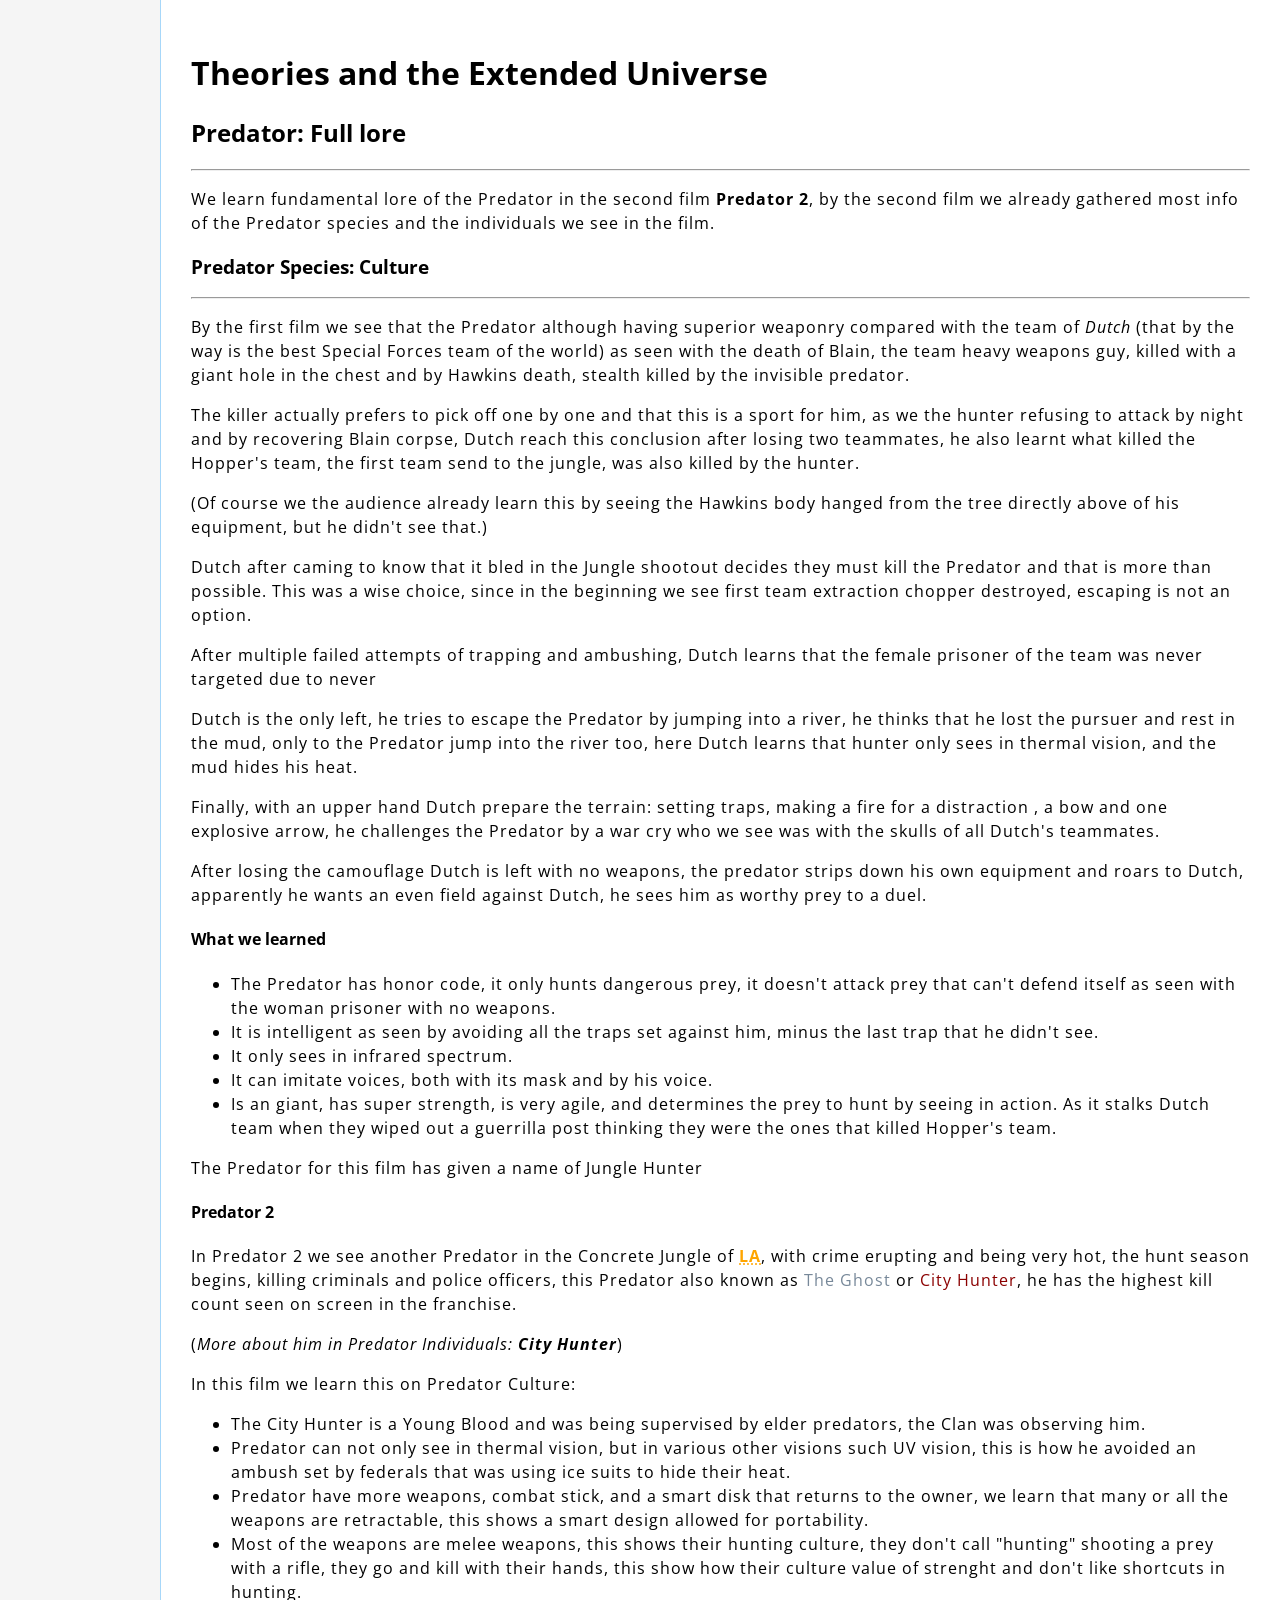
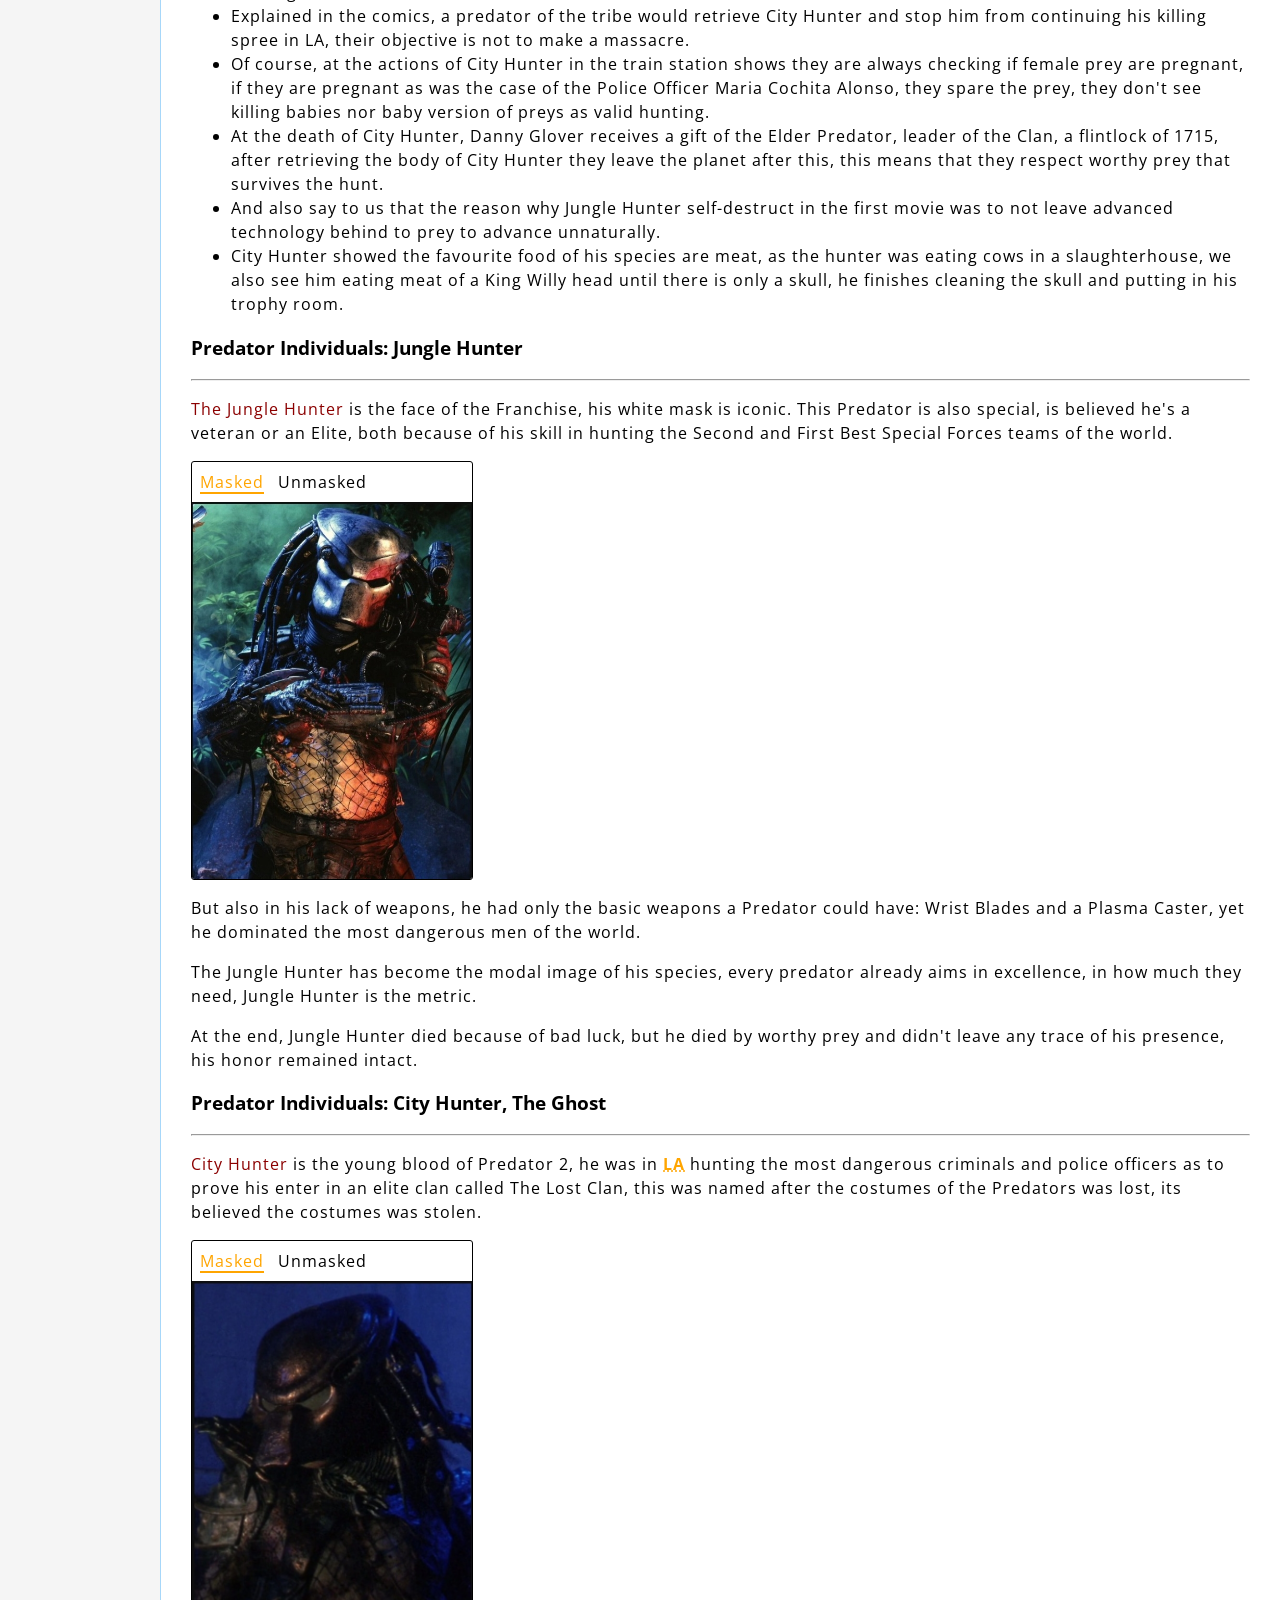
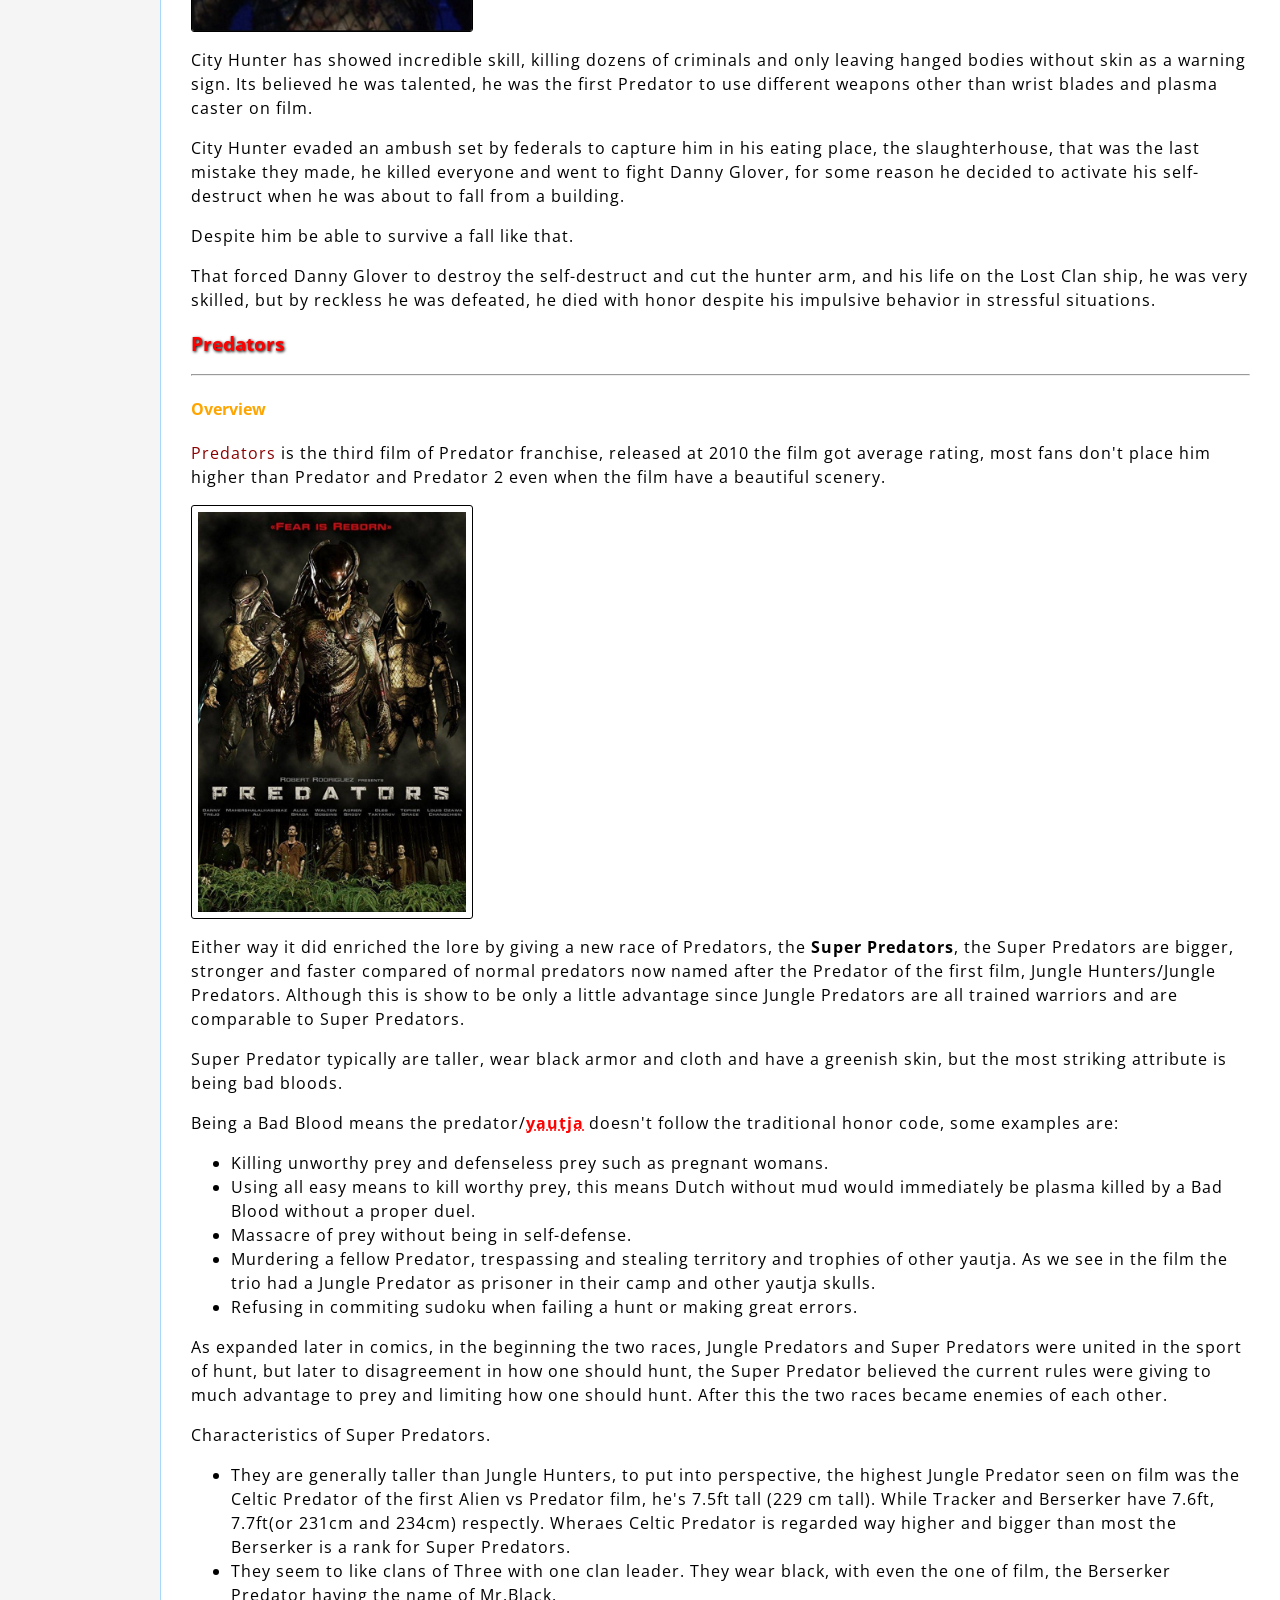
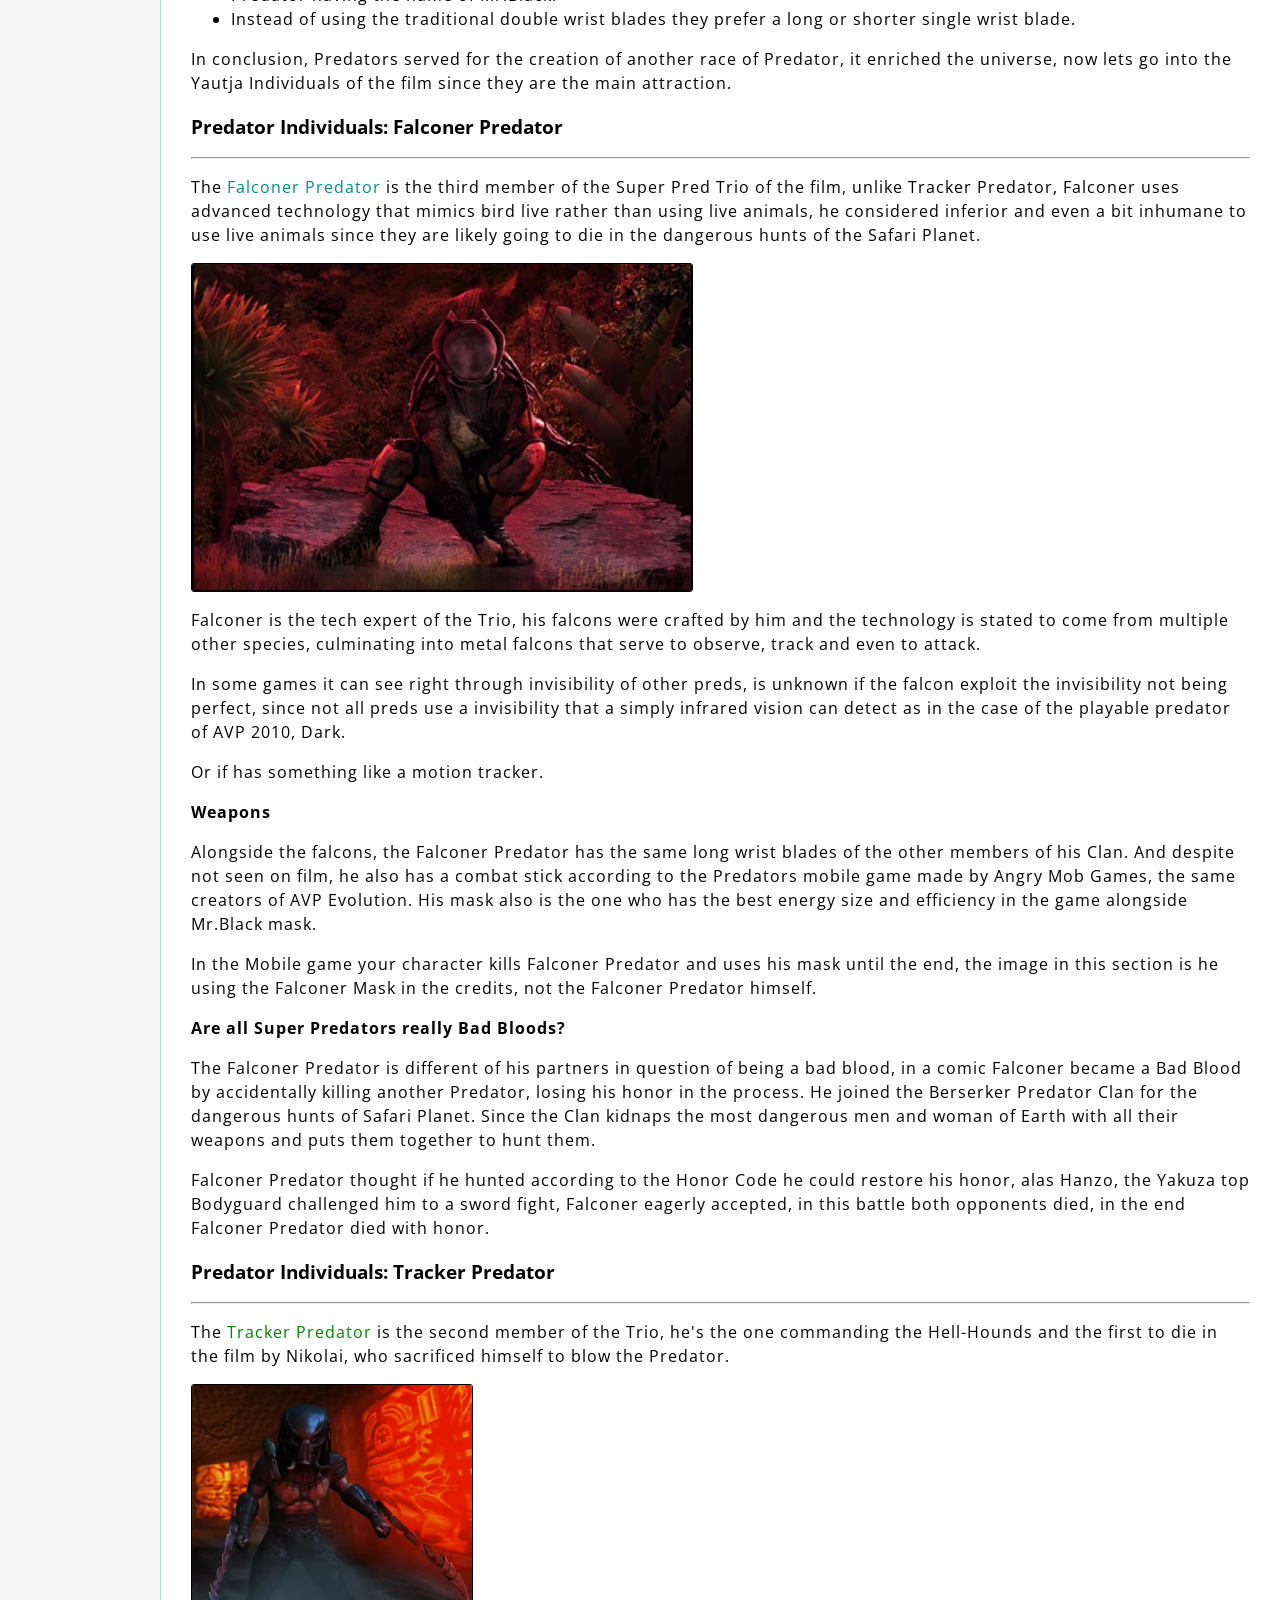
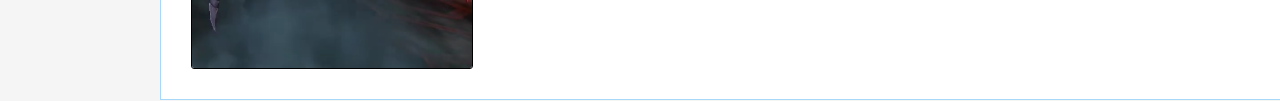
==== commit c7b42601: "Added Super Predators, and Im working now in backend. Also made javascript to work only in specific " ====
--- a/templates/ex_avp.html
+++ b/templates/ex_avp.html
@@ -235,9 +235,20 @@
                 killing another Predator, losing his honor in the process. He joined the Berserker Predator Clan for the dangerous hunts of Safari Planet.
                 Since the Clan kidnaps the most dangerous men and woman of Earth with all their weapons and puts them together to hunt them.
             </p>
-            <p>Falconer Predator thought if he hunted according to the Honor Code he could restore his honor, alas he challenged Hanzo, the Yakuza top Bodyguard
-                to a sword fight, in this battle both opponents died, in the end Falconer Predator died with honor.
-            </p>
+            <p>Falconer Predator thought if he hunted according to the Honor Code he could restore his honor, alas Hanzo, the Yakuza top Bodyguard
+                challenged him to a sword fight, Falconer eagerly accepted, in this battle both opponents died, in the end
+                Falconer Predator died with honor.
+            </p>
+        </div>
+        <h3>Predator Individuals: Tracker Predator</h3>
+        <hr>
+        <div>
+            <p>The <span style="color: green;">Tracker Predator</span> is the second member of the Trio, he's the one commanding
+                the Hell-Hounds and the first to die in the film by Nikolai, who sacrificed himself to blow the Predator.
+            </p>
+            <div class="cont_m tabber">
+                <img src="../static/imgs/Tracker_Predator.png" alt="Tracker Predator of AVP Evolution">
+            </div>
         </div>
     </div>
     <script src="../static/progam.js"></script>
--- a/static/style.css
+++ b/static/style.css
@@ -1,3 +1,7 @@
+.contents {
+  //  display: flex;
+}
+
 h3.contents {
     text-align: center;
 }
@@ -110,6 +114,10 @@
     background: white;
 }
 
+.cont_m {
+   // visibility: hidden;
+}
+
 .cont_m li::marker {
     content: ' ';
 }
@@ -233,6 +241,16 @@
     color: green;
 }
 
+.showHide {
+    color: blue;
+    font-weight: normal;
+}
+
+.showHide:hover {
+    text-decoration: underline;
+    cursor: pointer;
+}
+
 @media (prefers-color-scheme: dark) {
     body {
         background-color: #080b1d;
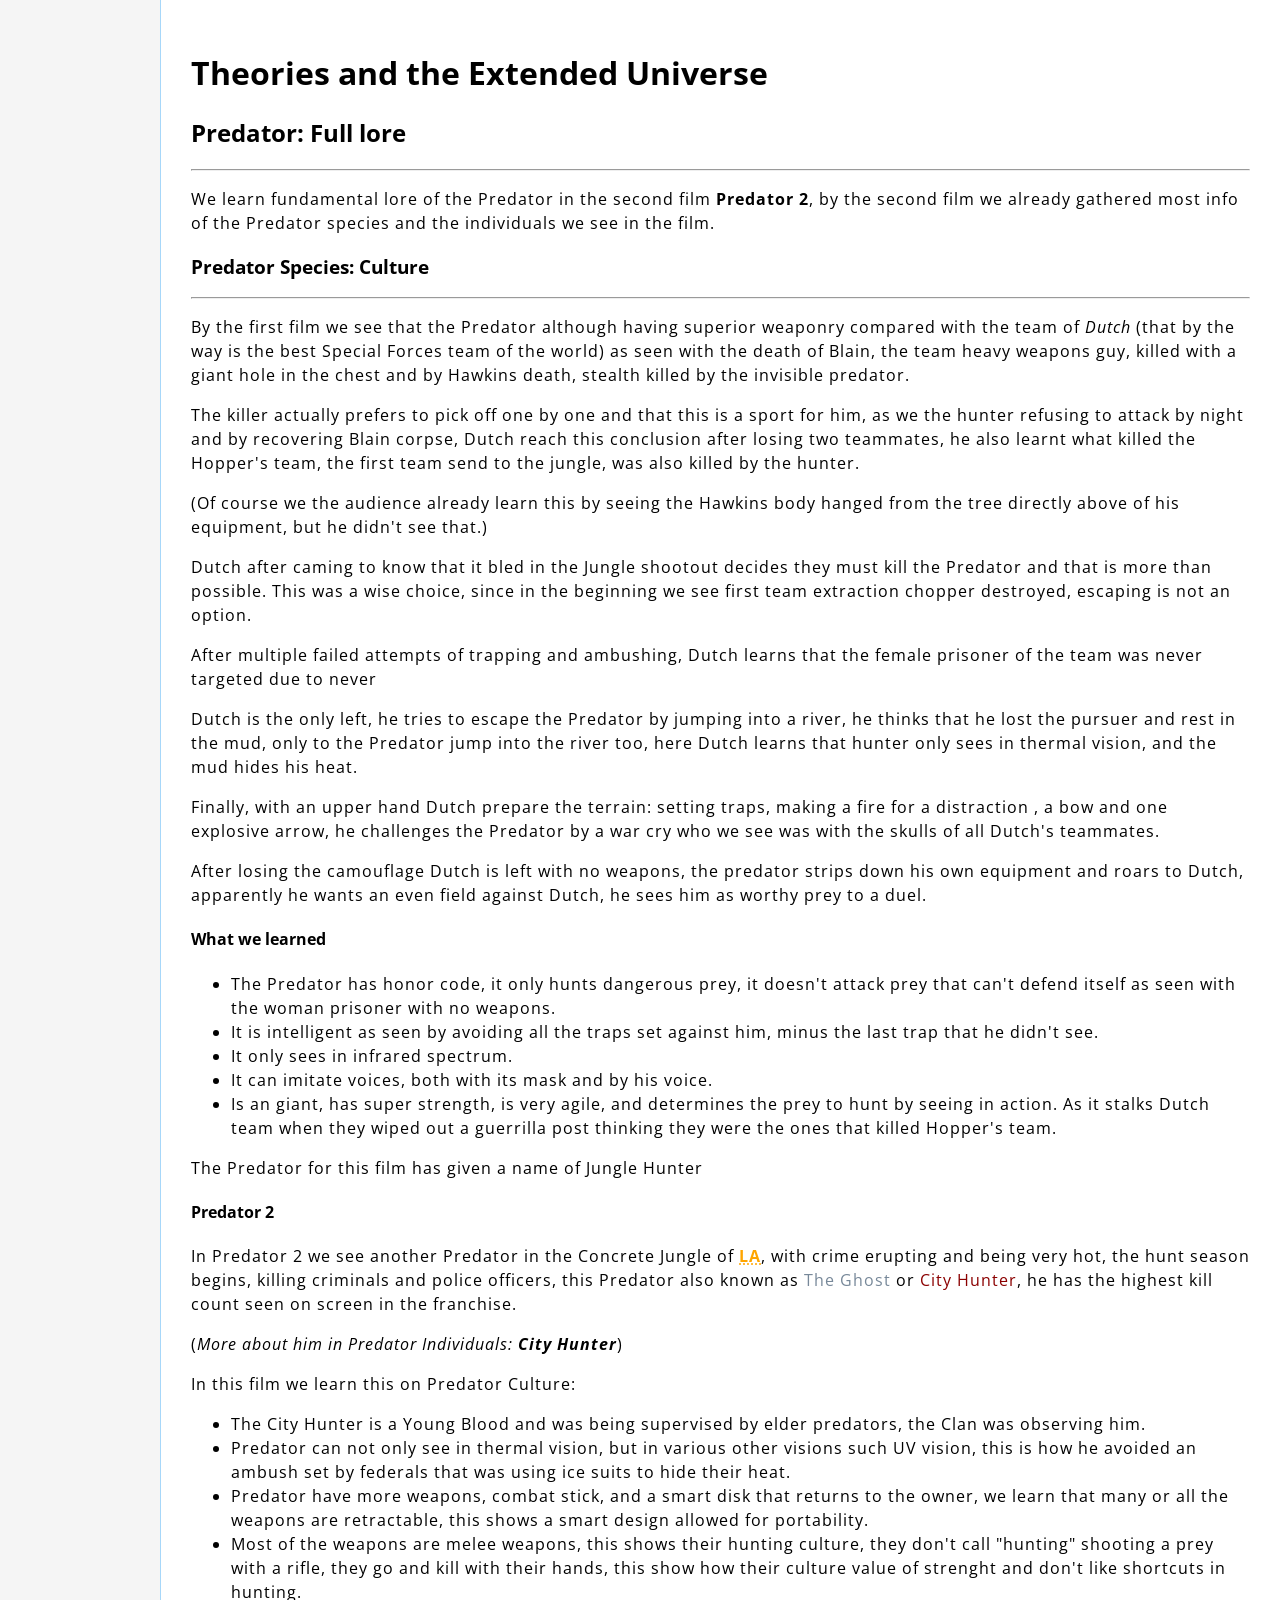
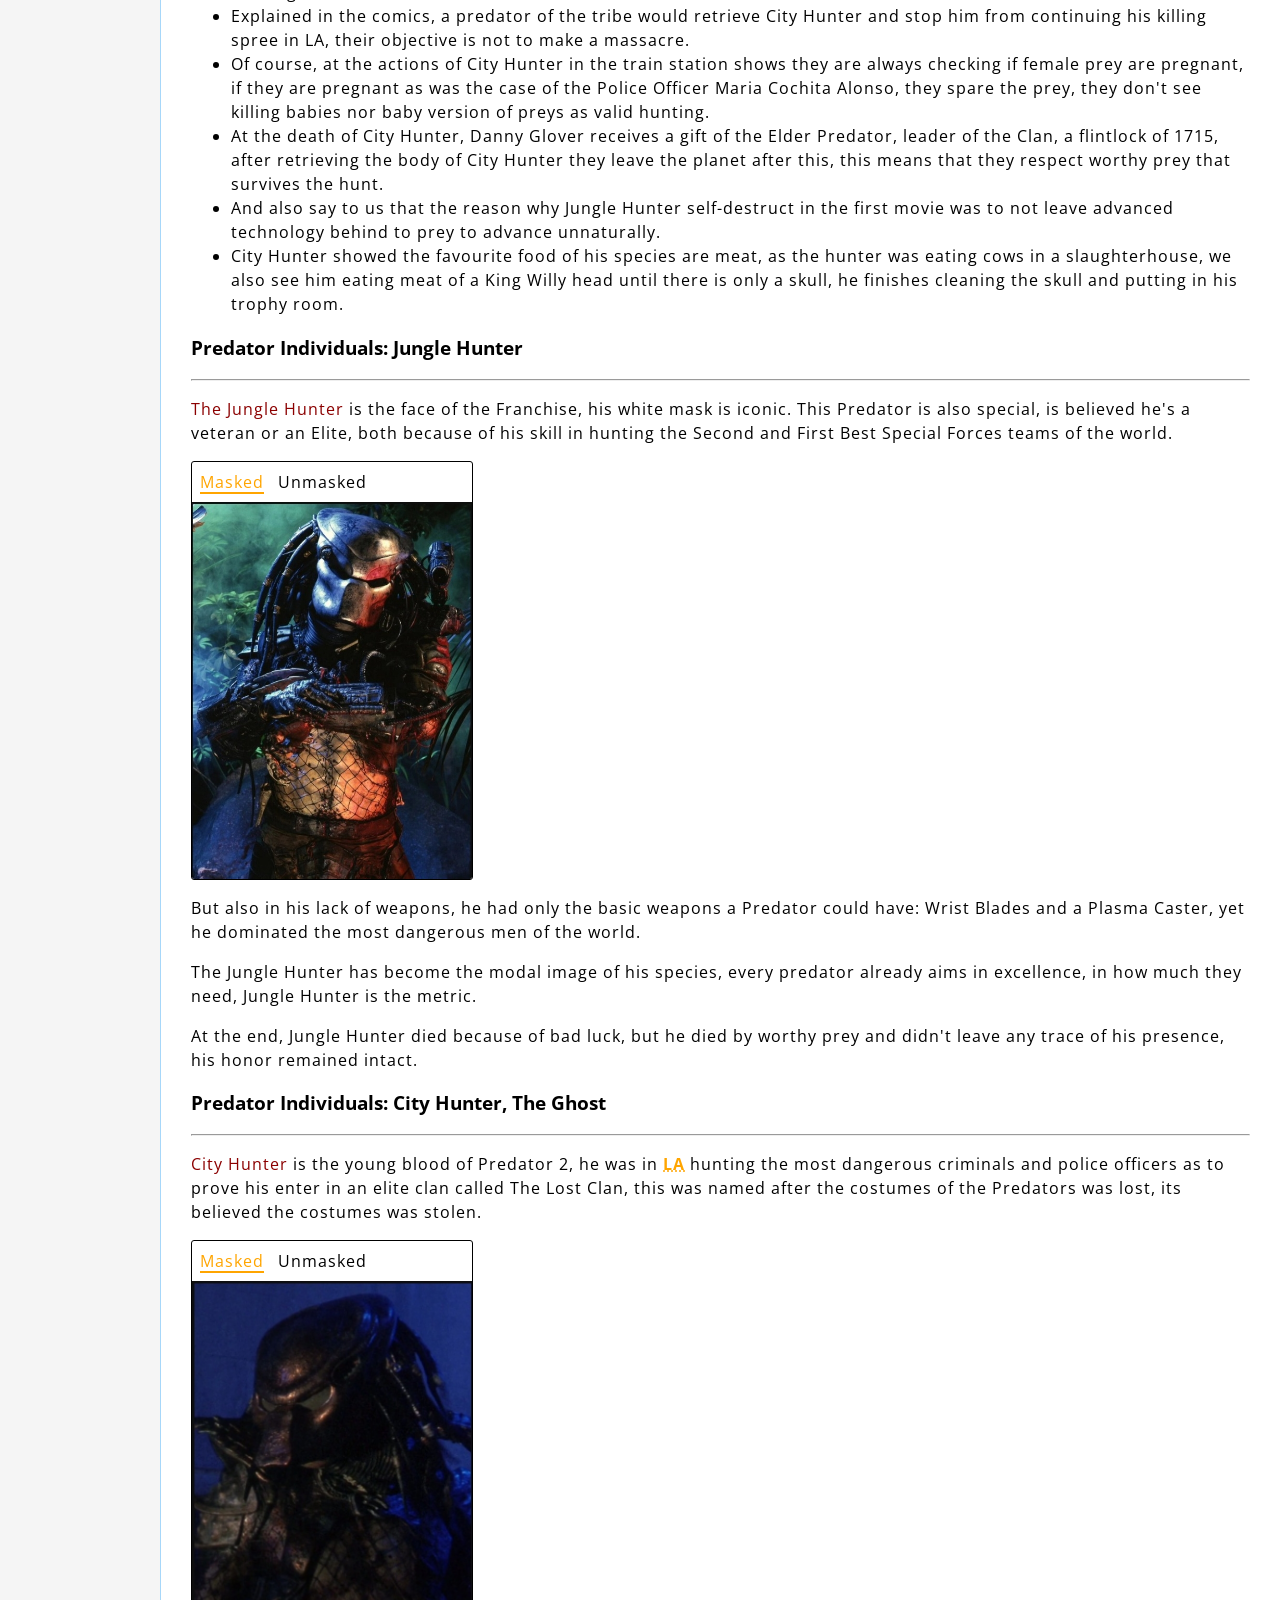
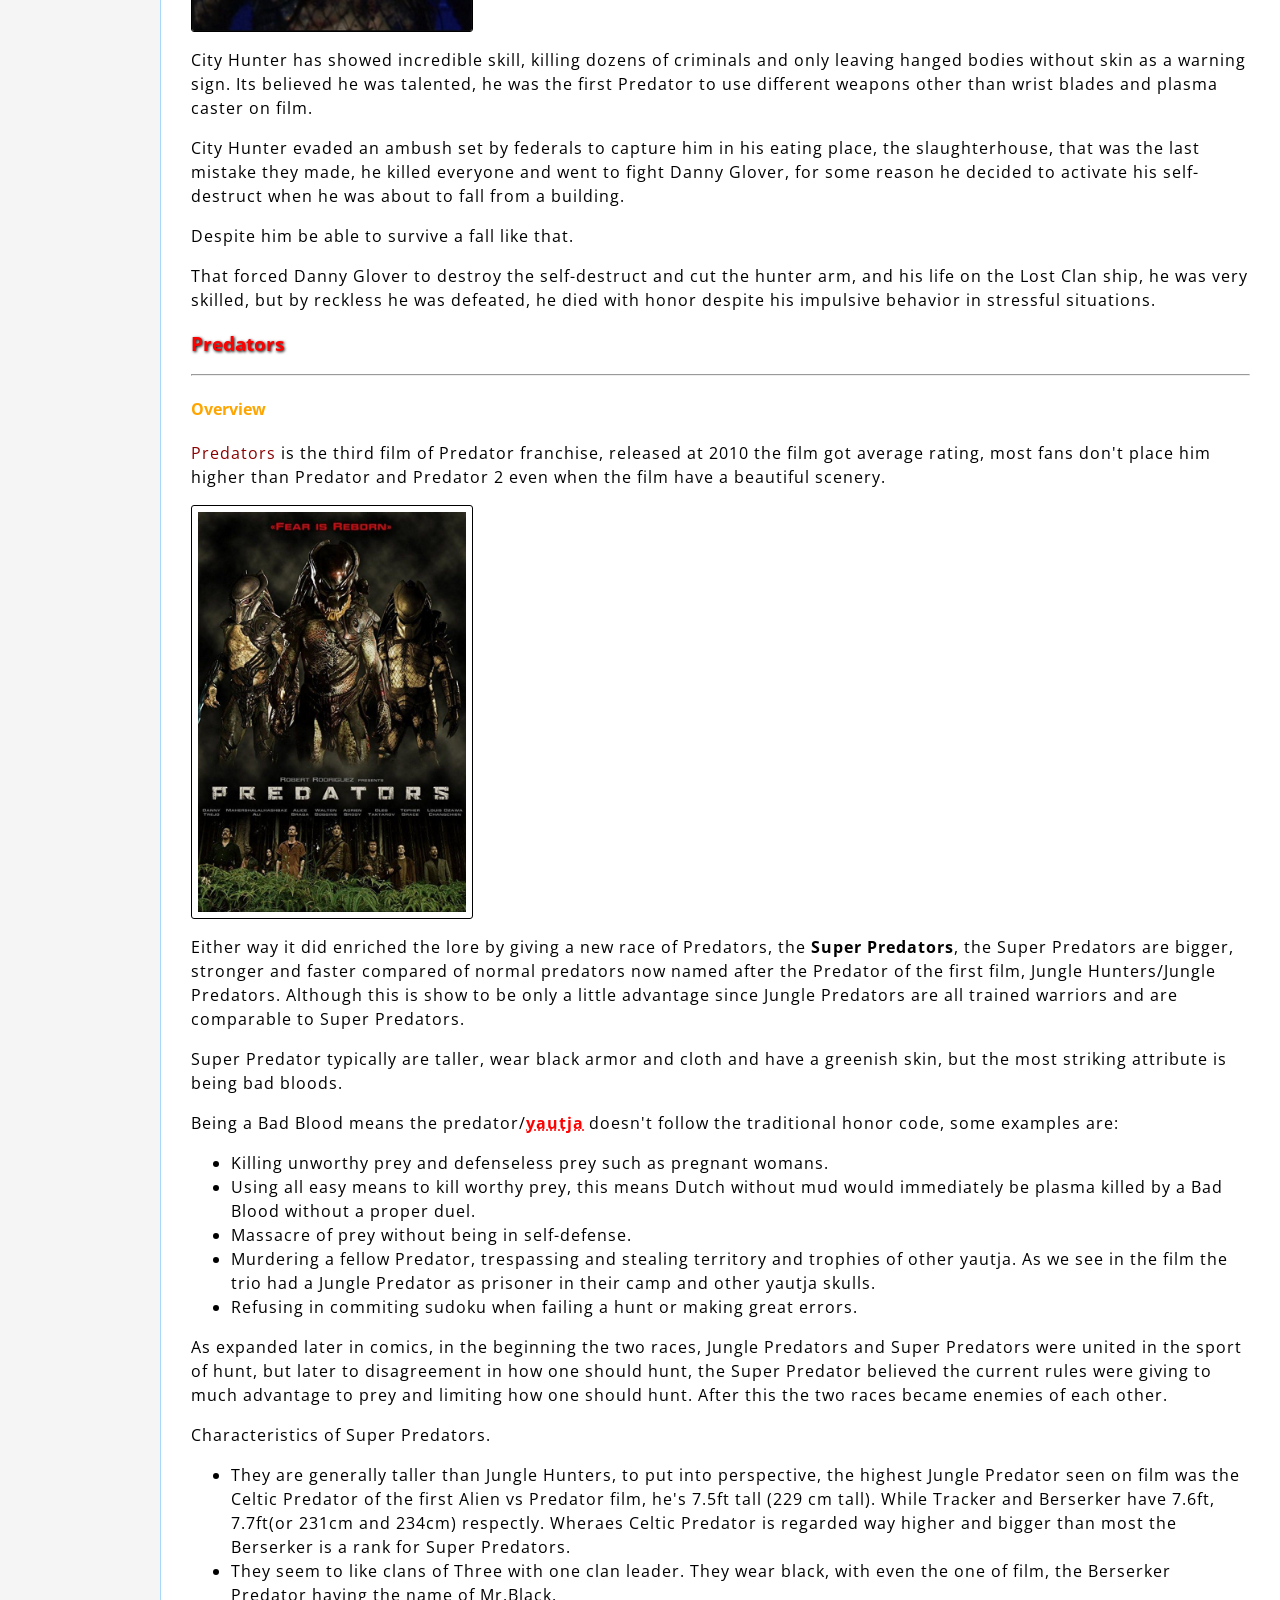
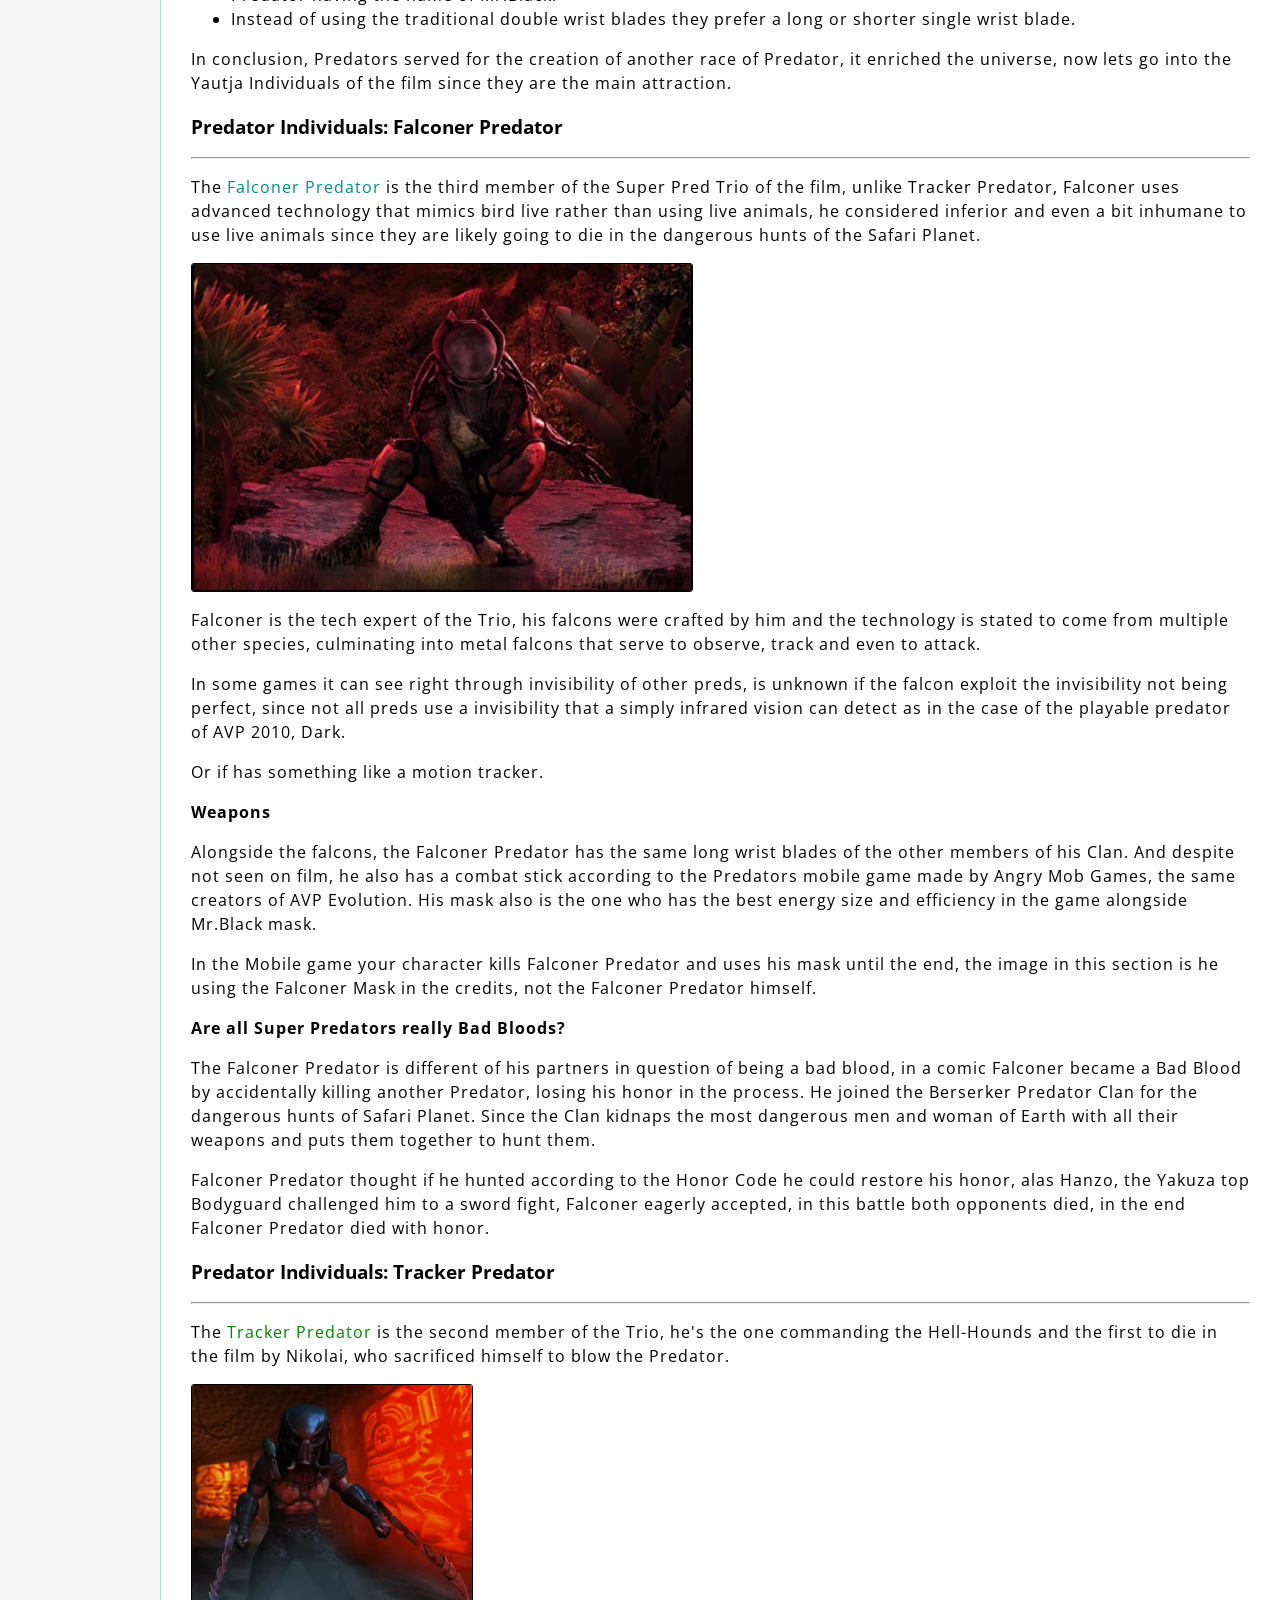
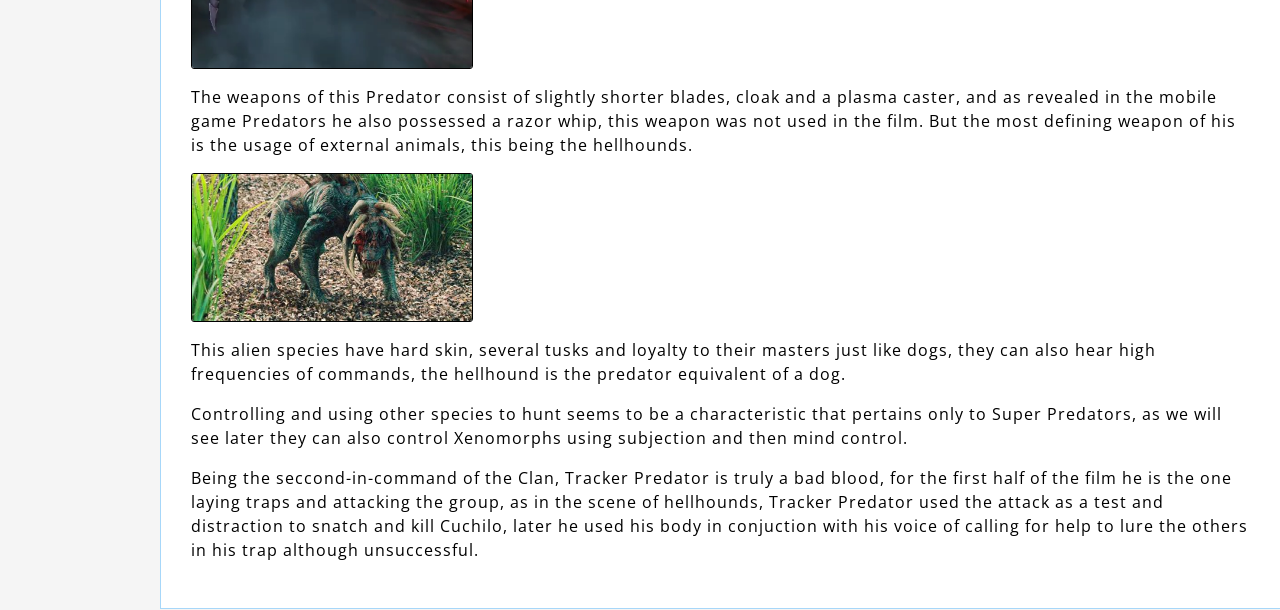
==== commit 1148b6b3: "Finally fixed the Predators images, added more sections of the ex_avp wiki and made comments more re" ====
--- a/templates/ex_avp.html
+++ b/templates/ex_avp.html
@@ -110,12 +110,12 @@
                 believed he's a veteran or an Elite, both because of his skill in hunting the Second and First Best Special Forces
                 teams of the world.
             </p>
-            <div class="cont_m tabber">
+            <div class="cont_m tabber gallery">
                 <ul class="changeImg" role="tablist">
-                    <li tabindex="0" class="active">Masked</li>
-                    <li tabindex="-1">Unmasked</li>
+                    <li data-src="../static/imgs/Jungle_Predator.jpeg" tabindex="0" class="active">Masked</li>
+                    <li data-src="../static/imgs/Jungle_Hunter_Unmasked.jpeg" tabindex="-1">Unmasked</li>
                 </ul>
-                 <img class="fix_image3" src="../static/imgs/Jungle_Predator.jpeg" alt="Jungle Hunter posing" id="JH">
+                 <img class="fix_image3 character-image" src="../static/imgs/Jungle_Predator.jpeg" alt="Jungle Hunter posing" id="JH">
             </div>
             <!--<img class="fix_image3" src="../static/imgs/Jungle_Predator.jpeg" alt="Jungle Hunter posing">-->
             <p>But also in his lack of weapons, he had only the basic weapons a Predator could have: Wrist Blades and a Plasma
@@ -135,13 +135,13 @@
                 as to prove his enter in an elite clan called The Lost Clan, this was named after the costumes
                 of the Predators was lost, its believed the costumes was stolen.
             </p>
-            <div class="cont_m tabber">
+            <div class="cont_m tabber gallery">
                 <aside>
-                    <ul class="changeImg2" role="tablist">
-                        <li tabindex="0" class="active">Masked</li>
-                        <li tabindex="-1">Unmasked</li>
+                    <ul class="changeImg" role="tablist">
+                        <li data-src="../static/imgs/City_Hunter_Masked.jpeg" tabindex="0" class="active">Masked</li>
+                        <li data-src="../static/imgs/City_Hunter_Unmasked.jpeg" tabindex="-1">Unmasked</li>
                     </ul>
-                    <img src="../static/imgs/City_Hunter_Masked.jpeg" alt="City Hunter Masked" class="fix_image2" id="CH">
+                    <img src="../static/imgs/City_Hunter_Masked.jpeg" alt="City Hunter Masked" class="fix_image2 character-image" id="CH">
                 </aside>
             </div>
             <p>City Hunter has showed incredible skill, killing dozens of criminals and only leaving hanged bodies without skin
@@ -249,6 +249,24 @@
             <div class="cont_m tabber">
                 <img src="../static/imgs/Tracker_Predator.png" alt="Tracker Predator of AVP Evolution">
             </div>
+            <p>The weapons of this Predator consist of slightly shorter blades, cloak and a plasma caster, and as revealed in
+                the mobile game Predators he also possessed a razor whip, this weapon was not used in the film. But the most
+                defining weapon of his is the usage of external animals, this being the hellhounds.
+            </p>
+            <div class="cont_m tabber">
+                <img src="../static/imgs/HellHound.jpg" alt="HellHound, a big creature that have characteristics of dogs.">
+            </div>
+            <p>This alien species have hard skin, several tusks and loyalty to their masters just like dogs, they can also
+                hear high frequencies of commands, the hellhound is the predator equivalent of a dog.
+            </p>
+            <p>Controlling and using other species to hunt seems to be a characteristic that pertains only to Super Predators,
+                as we will see later they can also control Xenomorphs using subjection and then mind control.
+            </p>
+            <p>Being the seccond-in-command of the Clan, Tracker Predator is truly a bad blood, for the first half of the film
+                he is the one laying traps and attacking the group, as in the scene of hellhounds, Tracker Predator used the attack
+                as a test and distraction to snatch and kill Cuchilo, later he used his body in conjuction with his voice of calling
+                for help to lure the others in his trap although unsuccessful.
+            </p>
         </div>
     </div>
     <script src="../static/progam.js"></script>
--- a/static/style.css
+++ b/static/style.css
@@ -4,6 +4,28 @@
 
 h3.contents {
     text-align: center;
+}
+
+nav {
+    border-bottom: 1px solid black;
+}
+
+.crumbs ol {
+    list-style-type: none;
+    padding-left: 0;
+}
+
+.crumb {
+    display: inline-block;
+}
+
+.crumb::after {
+    display: inline-block;
+    color: aliceblue;
+    content: ">";
+    font-size: 80%;
+    font-weight: bold;
+    padding: 0 3px;
 }
 
 .p_maincolor {
@@ -189,9 +211,6 @@
     clear: left;
 }
 
-button {
-    width: 200px;
-}
 
 .container {
     display: flex;
@@ -259,4 +278,61 @@
         background-color: black;
         color: lightgrey;
     }
+    form {
+        background-color: black;
+        border: #0e1b6d solid 1px;
+        color: lightgrey;
+    }
+}
+
+/*.outline {
+    display: flex;
+    gap: 1rem;
+    align-items: flex-start;
+}
+
+.outline2 {
+    display: flex;
+    gap: 1rem;
+    align-items: flex-start;
+    border: 1px solid;
+    height: 110px;
+    width: 200px;
+}*/
+
+#signUp, #login, #logout {
+    background: transparent;
+    display: inline-block;
+    border: none;
+}
+
+.comment {
+    display: flex; /* coloque os filhos ao lado*/
+    gap: 15px;
+    padding: 15px;
+}
+
+.comment_avatar {
+    width: 45px;
+    height: 45px;
+    border-radius: 50%;
+    object-fit: cover;
+}
+
+.comment-name {
+    font-weight: bold;
+}
+
+.comment-body {
+    display: flex;
+    flex-direction: column;
+}
+
+.comment-content {
+    margin: 5px 0;
+}
+
+.comment-time {
+    font-weight: normal;
+    padding: 10px;
 }
